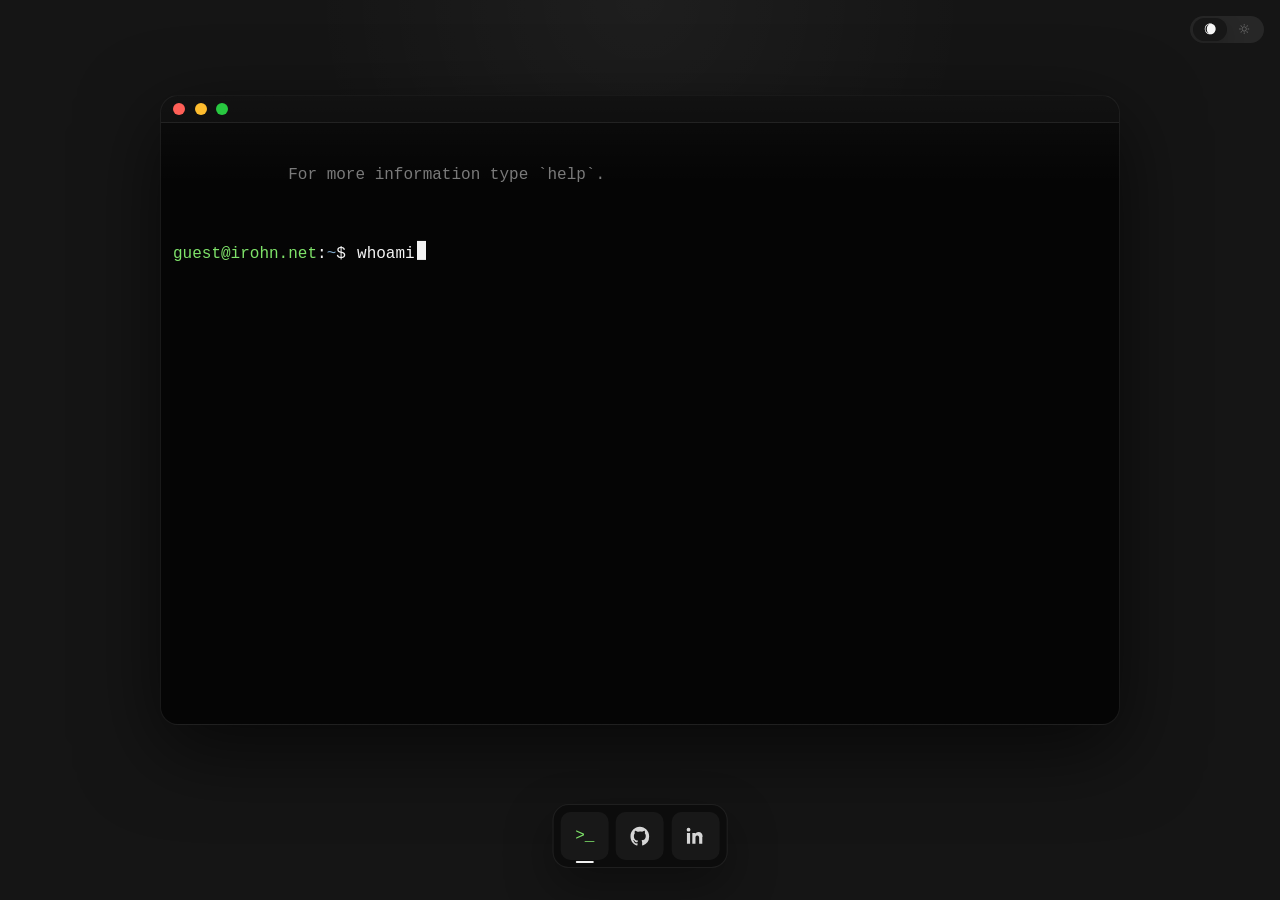
==== index.html @ 15836ae7 "fix colors and visibility" ====
<!DOCTYPE html>
<html lang="en">
  <head>
    <meta charset="UTF-8" />
    <meta name="viewport" content="width=device-width, initial-scale=1" />
    <meta
      name="description"
      content="A minimal shell-like website with terminal-inspired typing."
    />
    <title>Shell</title>
    <link rel="stylesheet" href="assets/styles/main.css" />
  </head>
  <body>
    <main class="page-shell">
      <div id="desktop-dock" class="desktop-dock" hidden>
        <button
          id="terminal-launcher"
          class="desktop-app"
          type="button"
          aria-label="Open terminal"
        >
          <span class="desktop-app__icon desktop-app__icon--terminal" aria-hidden="true">>_</span>
        </button>

        <a
          class="desktop-app"
          href="https://github.com/irohn"
          target="_blank"
          rel="noreferrer noopener"
          aria-label="Open GitHub"
        >
          <span class="desktop-app__icon desktop-app__icon--github" aria-hidden="true">
            <svg viewBox="0 0 24 24" role="img" aria-hidden="true">
              <path
                d="M12 2C6.48 2 2 6.58 2 12.23c0 4.52 2.87 8.36 6.84 9.71.5.1.68-.22.68-.49 0-.24-.01-1.03-.01-1.87-2.78.62-3.37-1.21-3.37-1.21-.46-1.18-1.11-1.5-1.11-1.5-.91-.64.07-.63.07-.63 1 .07 1.53 1.06 1.53 1.06.9 1.57 2.35 1.12 2.92.85.09-.67.35-1.12.64-1.38-2.22-.26-4.56-1.14-4.56-5.08 0-1.12.39-2.03 1.03-2.75-.1-.26-.45-1.3.1-2.71 0 0 .84-.27 2.75 1.05A9.35 9.35 0 0 1 12 6.84c.85 0 1.71.12 2.51.36 1.91-1.32 2.75-1.05 2.75-1.05.55 1.41.2 2.45.1 2.71.64.72 1.03 1.63 1.03 2.75 0 3.95-2.34 4.82-4.58 5.07.36.32.68.94.68 1.9 0 1.37-.01 2.47-.01 2.81 0 .27.18.59.69.49A10.25 10.25 0 0 0 22 12.23C22 6.58 17.52 2 12 2Z"
              />
            </svg>
          </span>
        </a>

        <a
          class="desktop-app"
          href="https://www.linkedin.com/in/ori-sne-356a92183"
          target="_blank"
          rel="noreferrer noopener"
          aria-label="Open LinkedIn"
        >
          <span class="desktop-app__icon desktop-app__icon--linkedin" aria-hidden="true">
            <svg viewBox="0 0 24 24" role="img" aria-hidden="true">
              <path
                d="M6.94 8.5H3.56V20h3.38V8.5ZM5.25 3A2.02 2.02 0 1 0 5.3 7.04 2.02 2.02 0 0 0 5.25 3ZM20.44 12.67c0-3.47-1.85-5.08-4.33-5.08-2 0-2.89 1.1-3.39 1.87V8.5H9.34c.04.63 0 11.5 0 11.5h3.38v-6.42c0-.34.02-.68.12-.92.27-.68.88-1.39 1.9-1.39 1.34 0 1.88 1.02 1.88 2.52V20H20V13.4c0-.24.01-.49.01-.73Z"
              />
            </svg>
          </span>
        </a>
      </div>

      <section
        id="terminal-window"
        class="terminal"
        aria-label="Interactive terminal mockup"
        tabindex="0"
      >
        <div class="terminal__chrome">
          <div class="terminal__controls">
            <button
              id="terminal-close"
              class="terminal__dot terminal__dot--close"
              type="button"
              aria-label="Close terminal"
            >
              <span class="terminal__dot-icon" aria-hidden="true">x</span>
            </button>
            <button
              id="terminal-minimize"
              class="terminal__dot terminal__dot--minimize"
              type="button"
              aria-label="Minimize terminal"
            >
              <span class="terminal__dot-icon" aria-hidden="true">-</span>
            </button>
            <button
              id="terminal-maximize"
              class="terminal__dot terminal__dot--maximize"
              type="button"
              aria-label="Maximize terminal"
            >
              <span class="terminal__dot-icon" aria-hidden="true">□</span>
            </button>
          </div>
        </div>

        <div class="terminal__body">
          <p class="terminal__line terminal__line--muted">
            For more information type `help`.
          </p>

          <div id="terminal-history" class="terminal__history"></div>

          <label class="terminal__prompt-row" for="terminal-input">
            <span class="terminal__prompt" aria-hidden="true"></span>
            <span id="terminal-text" class="terminal__text"></span>
            <span class="terminal__cursor" aria-hidden="true"></span>
          </label>
        </div>
      </section>

      <button
        id="theme-toggle"
        class="theme-toggle theme-toggle--floating"
        type="button"
        aria-label="Toggle color theme"
        aria-pressed="false"
      >
        <span class="theme-toggle__track">
          <span class="theme-toggle__icon theme-toggle__icon--moon" aria-hidden="true">
            <svg viewBox="0 0 30 30" role="img" aria-hidden="true">
              <path
                d="M3.74 14.44c0-1.52.3-2.98.89-4.37s1.4-2.58 2.4-3.59 2.2-1.81 3.59-2.4 2.84-.89 4.37-.89 2.98.3 4.37.89 2.59 1.4 3.6 2.4 1.81 2.2 2.4 3.59.89 2.84.89 4.37-.3 2.98-.89 4.37-1.4 2.59-2.4 3.6-2.2 1.81-3.6 2.4-2.85.89-4.37.89-2.98-.3-4.37-.89-2.58-1.4-3.59-2.4-1.81-2.2-2.4-3.6-.89-2.84-.89-4.37zm1.2 0c0 2.48.8 4.66 2.41 6.53s3.62 3.01 6.03 3.41c-1.01-.5-1.86-1.1-2.56-1.82s-1.25-1.5-1.63-2.37-.66-1.77-.83-2.7-.26-1.95-.26-3.06c0-2.11.5-4.06 1.49-5.84s2.37-3.16 4.12-4.12c-1.63.21-3.11.77-4.45 1.7S6.87 8.3 6.1 9.76s-1.16 3.01-1.16 4.68z"
              />
            </svg>
          </span>
          <span class="theme-toggle__thumb" aria-hidden="true">
            <span class="theme-toggle__thumb-icon theme-toggle__thumb-icon--sun">
              <svg viewBox="0 0 30 30" role="img" aria-hidden="true">
                <path
                  d="M4.37 14.62c0-.24.08-.45.25-.62.17-.16.38-.24.6-.24h2.04c.23 0 .42.08.58.25.15.17.23.37.23.61s-.07.44-.22.61c-.15.17-.35.25-.58.25H5.23c-.23 0-.43-.08-.6-.25a.832.832 0 01-.26-.61zm2.86 6.93c0-.23.08-.43.23-.61l1.47-1.43c.15-.16.35-.23.59-.23s.44.08.6.23.24.34.24.57c0 .24-.08.46-.24.64L8.7 22.14c-.41.32-.82.32-1.23 0a.807.807 0 01-.24-.59zm0-13.84c0-.23.08-.43.23-.61.2-.17.41-.25.64-.25.22 0 .42.08.59.24l1.43 1.47c.16.15.24.35.24.59s-.08.44-.24.6-.36.24-.6.24-.44-.08-.59-.24L7.47 8.32a.837.837 0 01-.24-.61zm2.55 6.91c0-.93.23-1.8.7-2.6s1.1-1.44 1.91-1.91 1.67-.7 2.6-.7c.7 0 1.37.14 2.02.42.64.28 1.2.65 1.66 1.12.47.47.84 1.02 1.11 1.66.27.64.41 1.32.41 2.02 0 .94-.23 1.81-.7 2.61-.47.8-1.1 1.43-1.9 1.9-.8.47-1.67.7-2.61.7s-1.81-.23-2.61-.7c-.8-.47-1.43-1.1-1.9-1.9-.45-.81-.69-1.68-.69-2.62zm1.7 0c0 .98.34 1.81 1.03 2.5.68.69 1.51 1.04 2.49 1.04s1.81-.35 2.5-1.04 1.04-1.52 1.04-2.5c0-.96-.35-1.78-1.04-2.47-.69-.68-1.52-1.02-2.5-1.02-.97 0-1.8.34-2.48 1.02-.7.69-1.04 1.51-1.04 2.47zm2.66 7.78c0-.24.08-.44.25-.6s.37-.24.6-.24c.24 0 .45.08.61.24s.24.36.24.6v1.99c0 .24-.08.45-.25.62-.17.17-.37.25-.6.25s-.44-.08-.6-.25a.845.845 0 01-.25-.62V22.4zm0-15.5V4.86c0-.23.08-.43.25-.6.17-.17.37-.26.61-.26s.43.08.6.25c.17.17.25.37.25.6V6.9c0 .23-.08.42-.25.58s-.37.23-.6.23-.44-.08-.6-.23-.26-.35-.26-.58zm5.52 13.18c0-.23.08-.42.23-.56.15-.16.34-.23.56-.23.24 0 .44.08.6.23l1.46 1.43c.16.17.24.38.24.61 0 .23-.08.43-.24.59-.4.31-.8.31-1.2 0l-1.42-1.42a.974.974 0 01-.23-.65zm0-10.92c0-.25.08-.45.23-.59l1.42-1.47a.84.84 0 01.59-.24c.24 0 .44.08.6.25.17.17.25.37.25.6 0 .25-.08.46-.24.62l-1.46 1.43c-.18.16-.38.24-.6.24-.23 0-.41-.08-.56-.24s-.23-.36-.23-.6zm2.26 5.46c0-.24.08-.44.24-.62.16-.16.35-.24.57-.24h2.02c.23 0 .43.09.6.26.17.17.26.37.26.6s-.09.43-.26.6c-.17.17-.37.25-.6.25h-2.02c-.23 0-.43-.08-.58-.25s-.23-.36-.23-.6z"
                />
              </svg>
            </span>
            <span class="theme-toggle__thumb-icon theme-toggle__thumb-icon--moon">
              <svg viewBox="0 0 30 30" role="img" aria-hidden="true">
                <path
                  d="M3.74 14.44c0-1.52.3-2.98.89-4.37s1.4-2.58 2.4-3.59 2.2-1.81 3.59-2.4 2.84-.89 4.37-.89 2.98.3 4.37.89 2.59 1.4 3.6 2.4 1.81 2.2 2.4 3.59.89 2.84.89 4.37-.3 2.98-.89 4.37-1.4 2.59-2.4 3.6-2.2 1.81-3.6 2.4-2.85.89-4.37.89-2.98-.3-4.37-.89-2.58-1.4-3.59-2.4-1.81-2.2-2.4-3.6-.89-2.84-.89-4.37zm1.2 0c0 2.48.8 4.66 2.41 6.53s3.62 3.01 6.03 3.41c-1.01-.5-1.86-1.1-2.56-1.82s-1.25-1.5-1.63-2.37-.66-1.77-.83-2.7-.26-1.95-.26-3.06c0-2.11.5-4.06 1.49-5.84s2.37-3.16 4.12-4.12c-1.63.21-3.11.77-4.45 1.7S6.87 8.3 6.1 9.76s-1.16 3.01-1.16 4.68z"
                />
              </svg>
            </span>
          </span>
          <span class="theme-toggle__icon theme-toggle__icon--sun" aria-hidden="true">
            <svg viewBox="0 0 30 30" role="img" aria-hidden="true">
              <path
                d="M4.37 14.62c0-.24.08-.45.25-.62.17-.16.38-.24.6-.24h2.04c.23 0 .42.08.58.25.15.17.23.37.23.61s-.07.44-.22.61c-.15.17-.35.25-.58.25H5.23c-.23 0-.43-.08-.6-.25a.832.832 0 01-.26-.61zm2.86 6.93c0-.23.08-.43.23-.61l1.47-1.43c.15-.16.35-.23.59-.23s.44.08.6.23.24.34.24.57c0 .24-.08.46-.24.64L8.7 22.14c-.41.32-.82.32-1.23 0a.807.807 0 01-.24-.59zm0-13.84c0-.23.08-.43.23-.61.2-.17.41-.25.64-.25.22 0 .42.08.59.24l1.43 1.47c.16.15.24.35.24.59s-.08.44-.24.6-.36.24-.6.24-.44-.08-.59-.24L7.47 8.32a.837.837 0 01-.24-.61zm2.55 6.91c0-.93.23-1.8.7-2.6s1.1-1.44 1.91-1.91 1.67-.7 2.6-.7c.7 0 1.37.14 2.02.42.64.28 1.2.65 1.66 1.12.47.47.84 1.02 1.11 1.66.27.64.41 1.32.41 2.02 0 .94-.23 1.81-.7 2.61-.47.8-1.1 1.43-1.9 1.9-.8.47-1.67.7-2.61.7s-1.81-.23-2.61-.7c-.8-.47-1.43-1.1-1.9-1.9-.45-.81-.69-1.68-.69-2.62zm1.7 0c0 .98.34 1.81 1.03 2.5.68.69 1.51 1.04 2.49 1.04s1.81-.35 2.5-1.04 1.04-1.52 1.04-2.5c0-.96-.35-1.78-1.04-2.47-.69-.68-1.52-1.02-2.5-1.02-.97 0-1.8.34-2.48 1.02-.7.69-1.04 1.51-1.04 2.47zm2.66 7.78c0-.24.08-.44.25-.6s.37-.24.6-.24c.24 0 .45.08.61.24s.24.36.24.6v1.99c0 .24-.08.45-.25.62-.17.17-.37.25-.6.25s-.44-.08-.6-.25a.845.845 0 01-.25-.62V22.4zm0-15.5V4.86c0-.23.08-.43.25-.6.17-.17.37-.26.61-.26s.43.08.6.25c.17.17.25.37.25.6V6.9c0 .23-.08.42-.25.58s-.37.23-.6.23-.44-.08-.6-.23-.26-.35-.26-.58zm5.52 13.18c0-.23.08-.42.23-.56.15-.16.34-.23.56-.23.24 0 .44.08.6.23l1.46 1.43c.16.17.24.38.24.61 0 .23-.08.43-.24.59-.4.31-.8.31-1.2 0l-1.42-1.42a.974.974 0 01-.23-.65zm0-10.92c0-.25.08-.45.23-.59l1.42-1.47a.84.84 0 01.59-.24c.24 0 .44.08.6.25.17.17.25.37.25.6 0 .25-.08.46-.24.62l-1.46 1.43c-.18.16-.38.24-.6.24-.23 0-.41-.08-.56-.24s-.23-.36-.23-.6zm2.26 5.46c0-.24.08-.44.24-.62.16-.16.35-.24.57-.24h2.02c.23 0 .43.09.6.26.17.17.26.37.26.6s-.09.43-.26.6c-.17.17-.37.25-.6.25h-2.02c-.23 0-.43-.08-.58-.25s-.23-.36-.23-.6z"
              />
            </svg>
          </span>
        </span>
      </button>

      <textarea
        id="terminal-input"
        class="terminal__input"
        autocapitalize="off"
        autocomplete="off"
        autocorrect="off"
        spellcheck="false"
        aria-label="Terminal input"
      ></textarea>
    </main>

    <script src="assets/scripts/main.js"></script>
  </body>
</html>
---- assets/styles/main.css ----
:root {
  --page-background: #151515;
  --terminal-background: #050505;
  --terminal-border: rgba(255, 255, 255, 0.08);
  --terminal-shadow: rgba(0, 0, 0, 0.62);
  --text-primary: #f5f5f5;
  --text-muted: #7a7a7a;
  --text-prompt: #7fe36a;
  --text-directory: #7fa8c9;
  --text-executable: #8fb59b;
  --text-file: #e7e7e7;
  --cursor-color: #f5f5f5;
  --theme-track: rgba(255, 255, 255, 0.08);
  --theme-thumb: #171717;
  --theme-icon-active: #f2f2f2;
  --theme-icon-inactive: rgba(255, 255, 255, 0.3);
  --dock-background: rgba(12, 12, 12, 0.92);
  --dock-shadow: rgba(0, 0, 0, 0.35);
  --desktop-app-background: rgba(255, 255, 255, 0.02);
  --desktop-app-border: rgba(255, 255, 255, 0.04);
  --desktop-app-icon-background: rgba(255, 255, 255, 0.05);
  --desktop-app-github: #d6d6d6;
  --desktop-app-indicator-active: rgba(255, 255, 255, 0.94);
  --desktop-app-indicator-inactive: rgba(255, 255, 255, 0.28);
  --font-family: "IBM Plex Mono", "SFMono-Regular", Consolas, "Liberation Mono",
    Menlo, monospace;
}

:root[data-theme="dark"] {
  color-scheme: dark;
}

:root[data-theme="light"] {
  color-scheme: light;
  --page-background: #eef1f5;
  --terminal-background: #f8f9fb;
  --terminal-border: rgba(15, 23, 42, 0.1);
  --terminal-shadow: rgba(15, 23, 42, 0.12);
  --text-primary: #18212f;
  --text-muted: #657285;
  --text-prompt: #2f8a39;
  --text-directory: #456c92;
  --text-executable: #4e7b5f;
  --text-file: #202938;
  --cursor-color: #18212f;
  --theme-track: rgba(15, 23, 42, 0.08);
  --theme-thumb: #ffffff;
  --theme-icon-active: #18212f;
  --theme-icon-inactive: rgba(24, 33, 47, 0.3);
  --dock-background: rgba(248, 249, 251, 0.94);
  --dock-shadow: rgba(15, 23, 42, 0.14);
  --desktop-app-background: rgba(15, 23, 42, 0.03);
  --desktop-app-border: rgba(15, 23, 42, 0.06);
  --desktop-app-icon-background: rgba(15, 23, 42, 0.05);
  --desktop-app-github: #202938;
  --desktop-app-indicator-active: rgba(24, 33, 47, 0.92);
  --desktop-app-indicator-inactive: rgba(24, 33, 47, 0.28);
}

*,
*::before,
*::after {
  box-sizing: border-box;
}

html,
body {
  min-height: 100%;
}

body {
  margin: 0;
  overflow: hidden;
  background:
    radial-gradient(circle at top, rgba(255, 255, 255, 0.04), transparent 30%),
    var(--page-background);
  color: var(--text-primary);
  font-family: var(--font-family);
}

.page-shell {
  height: 100vh;
  width: 100%;
  padding: 1rem 2rem 6rem;
  display: grid;
  place-items: center;
}

.page-shell--maximized {
  padding: 0.35rem;
}

.desktop-dock {
  position: fixed;
  left: 50%;
  bottom: 2rem;
  transform: translateX(-50%);
  display: flex;
  align-items: center;
  gap: 0.45rem;
  padding: 0.45rem;
  border: 1px solid var(--terminal-border);
  border-radius: 16px;
  background: var(--dock-background);
  box-shadow: 0 18px 48px var(--dock-shadow);
}

.desktop-dock[hidden] {
  display: none;
}

.desktop-app {
  position: relative;
  width: 3rem;
  height: 3rem;
  display: inline-grid;
  place-items: center;
  padding: 0;
  border: 0;
  border-radius: 12px;
  background: transparent;
  color: var(--text-primary);
  font: inherit;
  text-decoration: none;
  cursor: pointer;
}

.desktop-app::after {
  content: "";
  position: absolute;
  left: 50%;
  bottom: -0.22rem;
  width: 1.1rem;
  height: 2px;
  border-radius: 999px;
  opacity: 0;
  transform: translateX(-50%);
  background: var(--desktop-app-indicator-inactive);
}

.desktop-app[data-window-state="inactive"]::after,
.desktop-app[data-window-state="minimized"]::after,
.desktop-app[data-window-state="focused"]::after {
  opacity: 1;
}

.desktop-app[data-window-state="focused"]::after {
  background: var(--desktop-app-indicator-active);
}

.desktop-app__icon {
  display: inline-grid;
  place-items: center;
  width: 100%;
  height: 100%;
  border-radius: 10px;
  background: var(--desktop-app-icon-background);
}

.desktop-app__icon--terminal {
  color: var(--text-prompt);
}

.desktop-app__icon--github,
.desktop-app__icon--linkedin {
  color: var(--desktop-app-github);
}

.desktop-app__icon--github svg,
.desktop-app__icon--linkedin svg {
  width: 1.4rem;
  height: 1.4rem;
  fill: currentColor;
}

.terminal {
  width: min(100%, 960px);
  height: clamp(32rem, 70vh, 52rem);
  max-height: calc(100vh - 7rem);
  display: flex;
  flex-direction: column;
  background: linear-gradient(180deg, rgba(255, 255, 255, 0.03), transparent 14%),
    var(--terminal-background);
  border: 1px solid var(--terminal-border);
  border-radius: 18px;
  box-shadow: none;
  overflow: hidden;
  transition: box-shadow 160ms ease;
}

.terminal[hidden] {
  display: none;
}

.terminal--maximized {
  width: 100%;
  height: 100%;
  max-height: none;
  border-radius: 12px;
}

.terminal--focused {
  box-shadow: 0 24px 80px var(--terminal-shadow);
}

.terminal:focus-visible {
  outline: 2px solid rgba(163, 255, 176, 0.45);
  outline-offset: 4px;
}

.terminal__chrome {
  display: flex;
  align-items: center;
  padding: 0.45rem 0.75rem;
  border-bottom: 1px solid var(--terminal-border);
  background: rgba(255, 255, 255, 0.02);
}

.terminal__controls {
  display: flex;
  gap: 0.6rem;
}

.terminal__dot {
  width: 0.75rem;
  height: 0.75rem;
  display: inline-grid;
  place-items: center;
  padding: 0;
  border: 0;
  border-radius: 999px;
  cursor: pointer;
  transition:
    filter 140ms ease,
    transform 140ms ease;
}

.terminal__dot-icon {
  color: rgba(0, 0, 0, 0.5);
  font-size: 0.45rem;
  font-weight: 700;
  line-height: 1;
  opacity: 0;
  transform: translateY(-0.01rem);
  pointer-events: none;
  transition: opacity 140ms ease;
}

.terminal__dot:hover,
.terminal__dot:focus-visible {
  filter: brightness(0.92) saturate(1.08);
}

.terminal__dot:active {
  transform: scale(0.96);
}

.terminal__dot:hover .terminal__dot-icon,
.terminal__dot:focus-visible .terminal__dot-icon {
  opacity: 1;
}

.terminal__dot--close {
  background: #ff5f57;
}

.terminal__dot--minimize {
  background: #febc2e;
}

.terminal__dot--maximize {
  background: #28c840;
}

.theme-toggle {
  padding: 0;
  border: 0;
  background: transparent;
  color: inherit;
  cursor: pointer;
}

.theme-toggle--floating {
  position: fixed;
  top: 1rem;
  right: 1rem;
  z-index: 10;
}

.theme-toggle__track {
  position: relative;
  width: 4.6rem;
  height: 1.7rem;
  display: grid;
  grid-template-columns: 1fr 1fr;
  align-items: center;
  padding: 0 0.22rem;
  border-radius: 999px;
  background: var(--theme-track);
  overflow: hidden;
}

.theme-toggle__icon,
.theme-toggle__thumb-icon {
  display: inline-grid;
  place-items: center;
}

.theme-toggle__icon svg,
.theme-toggle__thumb-icon svg {
  width: 0.9rem;
  height: 0.9rem;
  fill: currentColor;
}

.theme-toggle__icon {
  z-index: 1;
  color: var(--theme-icon-inactive);
}

.theme-toggle__thumb {
  position: absolute;
  top: 0.15rem;
  left: 0.15rem;
  width: 2.15rem;
  height: 1.4rem;
  display: grid;
  place-items: center;
  border-radius: 999px;
  background: var(--theme-thumb);
  box-shadow: 0 8px 20px rgba(0, 0, 0, 0.18);
  transition: transform 160ms ease;
}

.theme-toggle__thumb-icon {
  position: absolute;
  color: var(--theme-icon-active);
  transition: opacity 160ms ease;
}

:root[data-theme="dark"] .theme-toggle__thumb {
  transform: translateX(0);
}

:root[data-theme="dark"] .theme-toggle__thumb-icon--sun {
  opacity: 0;
}

:root[data-theme="dark"] .theme-toggle__thumb-icon--moon {
  opacity: 1;
}

:root[data-theme="light"] .theme-toggle__thumb {
  transform: translateX(2.15rem);
}

:root[data-theme="light"] .theme-toggle__thumb-icon--sun {
  opacity: 1;
}

:root[data-theme="light"] .theme-toggle__thumb-icon--moon {
  opacity: 0;
}

.terminal__body {
  position: relative;
  flex: 1;
  min-height: 0;
  padding: 0.75rem;
  display: flex;
  flex-direction: column;
  gap: 0.75rem;
  overflow-y: auto;
  scrollbar-gutter: stable;
}

.terminal--maximized .terminal__body {
  padding: 0.375rem;
}

.terminal__history {
  display: flex;
  flex-direction: column;
  gap: 0.75rem;
}

.terminal__output {
  display: flex;
  flex-direction: column;
  gap: 0.02rem;
}

.terminal__line,
.terminal__prompt-row {
  margin: 0;
  font-size: 1rem;
  line-height: 1.65;
  white-space: pre-wrap;
  word-break: break-word;
}

.terminal__line--muted {
  color: var(--text-muted);
}

.terminal__output .terminal__line {
  line-height: 1.4;
}

.terminal__prompt-row {
  display: flex;
  align-items: baseline;
  flex-wrap: wrap;
}

.terminal__prompt {
  margin-right: 0.7rem;
  display: inline-flex;
  align-items: baseline;
  flex-shrink: 0;
}

.terminal__prompt-userhost {
  color: var(--text-prompt);
}

.terminal__prompt-separator,
.terminal__prompt-sigil {
  color: var(--text-primary);
}

.terminal__prompt-path {
  color: var(--text-directory);
}

.terminal__prompt-separator,
.terminal__prompt-sigil,
.terminal__prompt-path {
  flex-shrink: 0;
}

.terminal__link {
  color: #7dd3fc;
  text-decoration: underline;
  text-underline-offset: 0.2em;
}

.terminal__link:hover {
  color: #bae6fd;
}

.terminal__entry--directory {
  color: var(--text-directory);
}

.terminal__entry--executable {
  color: var(--text-executable);
}

.terminal__entry--file {
  color: var(--text-file);
}

.terminal__text:empty::before {
  content: "";
}

.terminal__cursor {
  width: 0.62rem;
  height: 1.2em;
  margin-left: 0.12rem;
  background: var(--cursor-color);
  transform: translateY(0.12em);
  animation: blink 1.1s steps(1, end) infinite;
}

.terminal--inactive .terminal__cursor {
  animation: none;
  opacity: 0;
}

.terminal__input {
  position: fixed;
  width: 1px;
  height: 1px;
  top: -100vh;
  left: -100vw;
  padding: 0;
  border: 0;
  opacity: 0;
  resize: none;
  overflow: hidden;
}

@keyframes blink {
  0%,
  49% {
    opacity: 1;
  }

  50%,
  100% {
    opacity: 0;
  }
}

@media (max-width: 640px) {
  .page-shell {
    padding: 0.75rem 0.75rem 5.5rem;
  }

  .desktop-dock {
    left: 50%;
    bottom: 1rem;
    max-width: calc(100% - 2rem);
  }

  .theme-toggle--floating {
    top: 0.75rem;
    right: 0.75rem;
  }

  .terminal {
    height: calc(100vh - 2rem);
    max-height: calc(100vh - 2rem);
    border-radius: 14px;
  }

  .terminal--maximized {
    width: 100%;
    height: 100%;
    max-height: none;
  }

  .terminal__body {
    padding: 0.5rem;
  }
}
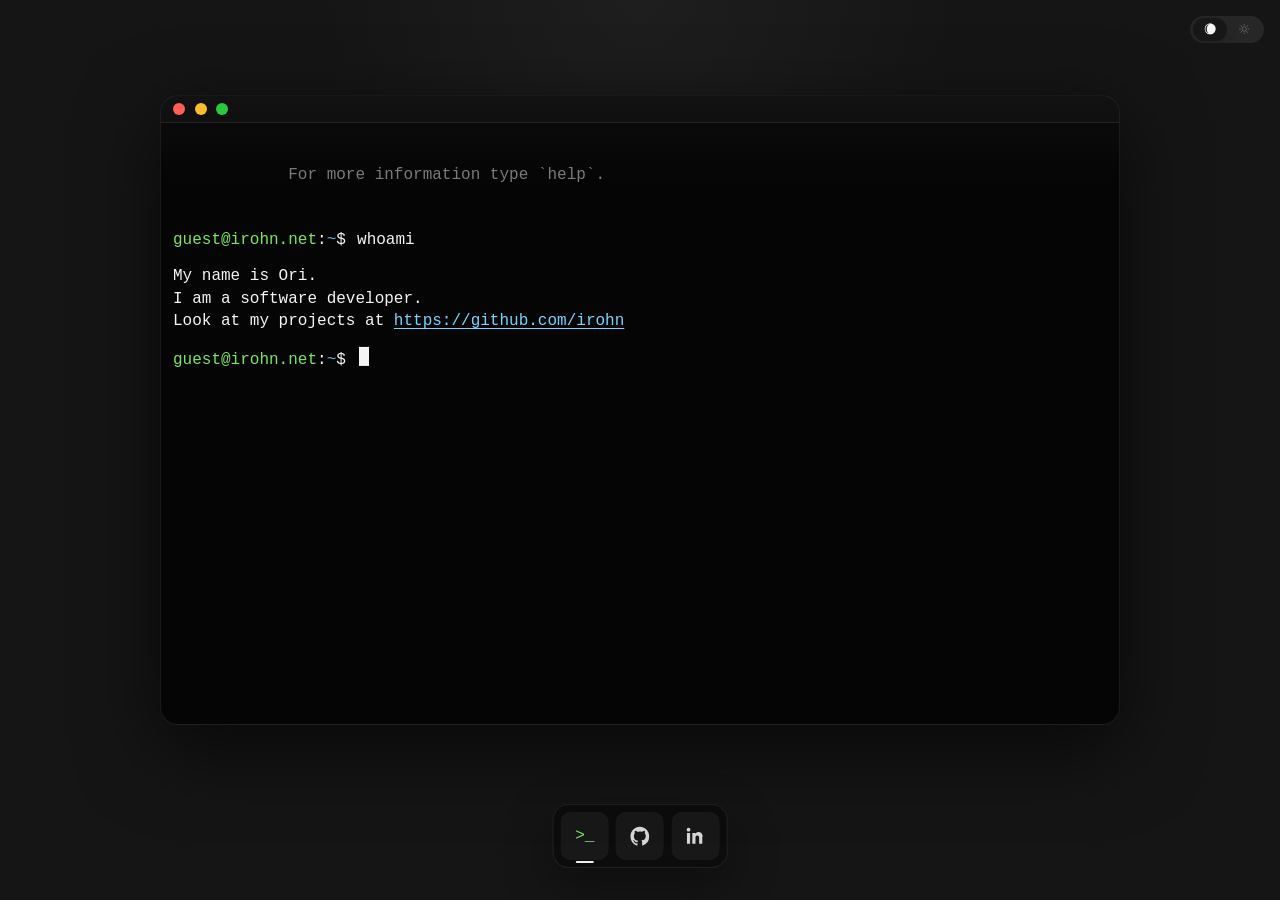
==== commit 8070f8e7: "add browser app" ====
--- a/index.html
+++ b/index.html
@@ -22,11 +22,10 @@
           <span class="desktop-app__icon desktop-app__icon--terminal" aria-hidden="true">>_</span>
         </button>
 
-        <a
+        <button
+          id="github-launcher"
           class="desktop-app"
-          href="https://github.com/irohn"
-          target="_blank"
-          rel="noreferrer noopener"
+          type="button"
           aria-label="Open GitHub"
         >
           <span class="desktop-app__icon desktop-app__icon--github" aria-hidden="true">
@@ -36,13 +35,12 @@
               />
             </svg>
           </span>
-        </a>
-
-        <a
+        </button>
+
+        <button
+          id="linkedin-launcher"
           class="desktop-app"
-          href="https://www.linkedin.com/in/ori-sne-356a92183"
-          target="_blank"
-          rel="noreferrer noopener"
+          type="button"
           aria-label="Open LinkedIn"
         >
           <span class="desktop-app__icon desktop-app__icon--linkedin" aria-hidden="true">
@@ -52,7 +50,7 @@
               />
             </svg>
           </span>
-        </a>
+        </button>
       </div>
 
       <section
@@ -102,6 +100,53 @@
             <span id="terminal-text" class="terminal__text"></span>
             <span class="terminal__cursor" aria-hidden="true"></span>
           </label>
+        </div>
+      </section>
+
+      <section
+        id="browser-window"
+        class="browser-window"
+        aria-label="Browser window"
+        tabindex="0"
+        hidden
+      >
+        <div class="terminal__chrome browser__chrome">
+          <div class="terminal__controls">
+            <button
+              id="browser-close"
+              class="terminal__dot terminal__dot--close"
+              type="button"
+              aria-label="Close browser"
+            >
+              <span class="terminal__dot-icon" aria-hidden="true">x</span>
+            </button>
+            <button
+              id="browser-minimize"
+              class="terminal__dot terminal__dot--minimize"
+              type="button"
+              aria-label="Minimize browser"
+            >
+              <span class="terminal__dot-icon" aria-hidden="true">-</span>
+            </button>
+            <button
+              id="browser-maximize"
+              class="terminal__dot terminal__dot--maximize"
+              type="button"
+              aria-label="Maximize browser"
+            >
+              <span class="terminal__dot-icon" aria-hidden="true">□</span>
+            </button>
+          </div>
+
+          <div class="browser__address" id="browser-address"></div>
+        </div>
+
+        <div class="browser__body">
+          <div class="browser__fallback">
+            <p class="browser__status browser__status--muted">External site</p>
+            <h1 id="browser-message-title" class="browser__title"></h1>
+            <p id="browser-message-body" class="browser__status"></p>
+          </div>
         </div>
       </section>
 
--- a/assets/styles/main.css
+++ b/assets/styles/main.css
@@ -173,7 +173,8 @@
   fill: currentColor;
 }
 
-.terminal {
+.terminal,
+.browser-window {
   width: min(100%, 960px);
   height: clamp(32rem, 70vh, 52rem);
   max-height: calc(100vh - 7rem);
@@ -186,24 +187,31 @@
   box-shadow: none;
   overflow: hidden;
   transition: box-shadow 160ms ease;
-}
-
-.terminal[hidden] {
+  position: relative;
+  z-index: 1;
+}
+
+.terminal[hidden],
+.browser-window[hidden] {
   display: none;
 }
 
-.terminal--maximized {
+.terminal--maximized,
+.browser-window--maximized {
   width: 100%;
   height: 100%;
   max-height: none;
   border-radius: 12px;
 }
 
-.terminal--focused {
+.terminal--focused,
+.browser-window--focused {
   box-shadow: 0 24px 80px var(--terminal-shadow);
-}
-
-.terminal:focus-visible {
+  z-index: 3;
+}
+
+.terminal:focus-visible,
+.browser-window:focus-visible {
   outline: 2px solid rgba(163, 255, 176, 0.45);
   outline-offset: 4px;
 }
@@ -214,6 +222,10 @@
   padding: 0.45rem 0.75rem;
   border-bottom: 1px solid var(--terminal-border);
   background: rgba(255, 255, 255, 0.02);
+}
+
+.browser__chrome {
+  gap: 0.75rem;
 }
 
 .terminal__controls {
@@ -479,6 +491,63 @@
   opacity: 0;
 }
 
+.browser__address {
+  flex: 1;
+  min-width: 0;
+  padding: 0.35rem 0.7rem;
+  border: 1px solid var(--terminal-border);
+  border-radius: 999px;
+  background: rgba(255, 255, 255, 0.03);
+  color: var(--text-muted);
+  font-size: 0.88rem;
+  line-height: 1.2;
+  white-space: nowrap;
+  overflow: hidden;
+  text-overflow: ellipsis;
+}
+
+.browser__body {
+  flex: 1;
+  display: grid;
+  place-items: center;
+  padding: 1.5rem;
+}
+
+.browser-window--maximized .browser__body {
+  padding: 0.75rem;
+}
+
+.browser__fallback {
+  width: min(100%, 34rem);
+  padding: 1.35rem 1.45rem;
+  border: 1px solid var(--terminal-border);
+  border-radius: 14px;
+  background: rgba(255, 255, 255, 0.03);
+}
+
+.browser__title,
+.browser__status {
+  margin: 0;
+}
+
+.browser__title {
+  font-size: 1.1rem;
+  line-height: 1.4;
+  color: var(--text-primary);
+}
+
+.browser__status {
+  margin-top: 0.45rem;
+  line-height: 1.5;
+  color: var(--text-primary);
+}
+
+.browser__status--muted {
+  margin-bottom: 0.55rem;
+  color: var(--text-muted);
+  font-size: 0.9rem;
+}
+
 .terminal__input {
   position: fixed;
   width: 1px;
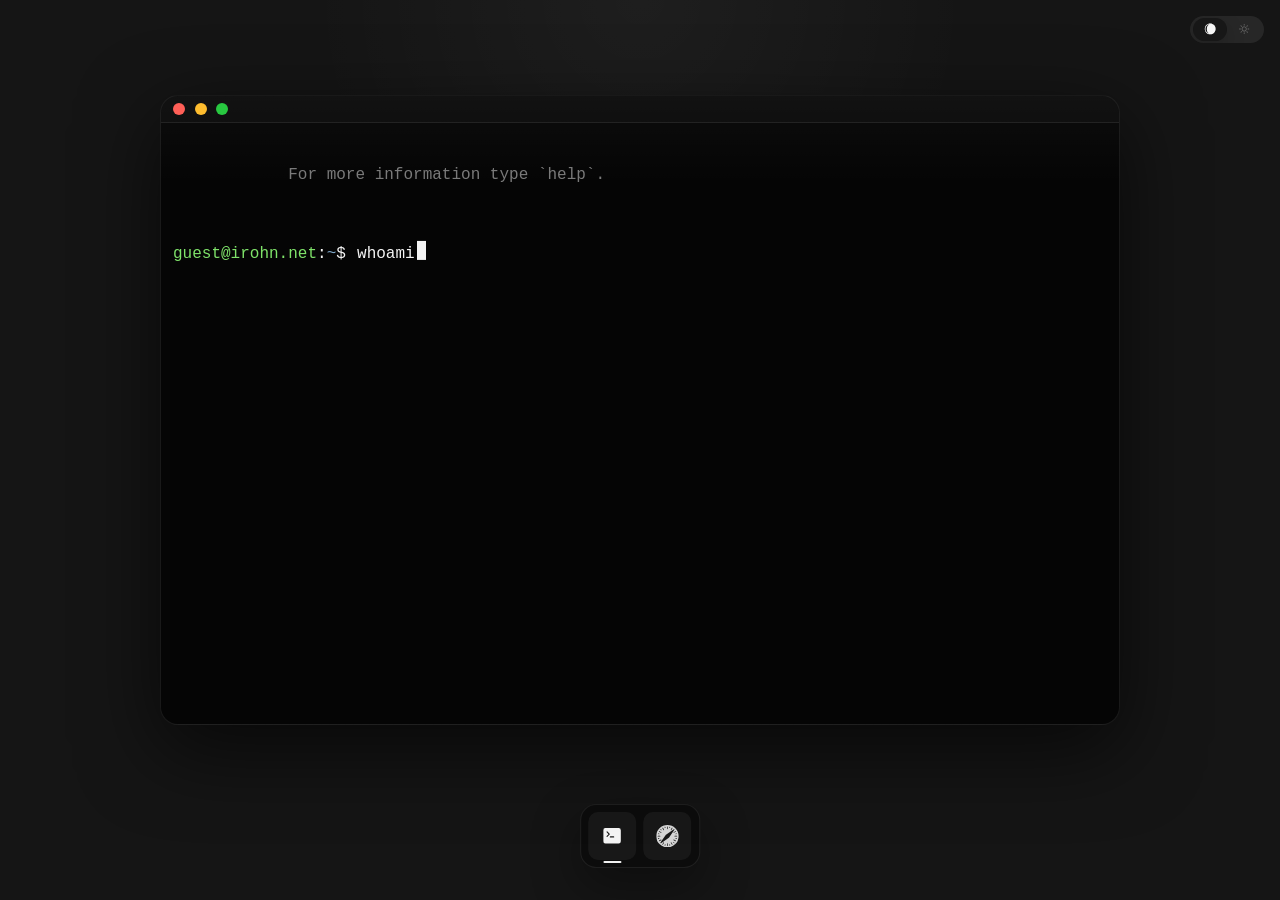
==== commit e9c1ba7c: "fix browser and terminal icon" ====
--- a/index.html
+++ b/index.html
@@ -19,34 +19,25 @@
           type="button"
           aria-label="Open terminal"
         >
-          <span class="desktop-app__icon desktop-app__icon--terminal" aria-hidden="true">>_</span>
+          <span class="desktop-app__icon desktop-app__icon--terminal" aria-hidden="true">
+            <svg viewBox="0 0 16 16" role="img" aria-hidden="true">
+              <path
+                d="M0 3a2 2 0 0 1 2-2h12a2 2 0 0 1 2 2v10a2 2 0 0 1-2 2H2a2 2 0 0 1-2-2zm9.5 5.5h-3a.5.5 0 0 0 0 1h3a.5.5 0 0 0 0-1m-6.354-.354a.5.5 0 1 0 .708.708l2-2a.5.5 0 0 0 0-.708l-2-2a.5.5 0 1 0-.708.708L4.793 6.5z"
+              />
+            </svg>
+          </span>
         </button>
 
         <button
-          id="github-launcher"
+          id="browser-launcher"
           class="desktop-app"
           type="button"
-          aria-label="Open GitHub"
+          aria-label="Open browser"
         >
-          <span class="desktop-app__icon desktop-app__icon--github" aria-hidden="true">
+          <span class="desktop-app__icon desktop-app__icon--browser" aria-hidden="true">
             <svg viewBox="0 0 24 24" role="img" aria-hidden="true">
               <path
-                d="M12 2C6.48 2 2 6.58 2 12.23c0 4.52 2.87 8.36 6.84 9.71.5.1.68-.22.68-.49 0-.24-.01-1.03-.01-1.87-2.78.62-3.37-1.21-3.37-1.21-.46-1.18-1.11-1.5-1.11-1.5-.91-.64.07-.63.07-.63 1 .07 1.53 1.06 1.53 1.06.9 1.57 2.35 1.12 2.92.85.09-.67.35-1.12.64-1.38-2.22-.26-4.56-1.14-4.56-5.08 0-1.12.39-2.03 1.03-2.75-.1-.26-.45-1.3.1-2.71 0 0 .84-.27 2.75 1.05A9.35 9.35 0 0 1 12 6.84c.85 0 1.71.12 2.51.36 1.91-1.32 2.75-1.05 2.75-1.05.55 1.41.2 2.45.1 2.71.64.72 1.03 1.63 1.03 2.75 0 3.95-2.34 4.82-4.58 5.07.36.32.68.94.68 1.9 0 1.37-.01 2.47-.01 2.81 0 .27.18.59.69.49A10.25 10.25 0 0 0 22 12.23C22 6.58 17.52 2 12 2Z"
-              />
-            </svg>
-          </span>
-        </button>
-
-        <button
-          id="linkedin-launcher"
-          class="desktop-app"
-          type="button"
-          aria-label="Open LinkedIn"
-        >
-          <span class="desktop-app__icon desktop-app__icon--linkedin" aria-hidden="true">
-            <svg viewBox="0 0 24 24" role="img" aria-hidden="true">
-              <path
-                d="M6.94 8.5H3.56V20h3.38V8.5ZM5.25 3A2.02 2.02 0 1 0 5.3 7.04 2.02 2.02 0 0 0 5.25 3ZM20.44 12.67c0-3.47-1.85-5.08-4.33-5.08-2 0-2.89 1.1-3.39 1.87V8.5H9.34c.04.63 0 11.5 0 11.5h3.38v-6.42c0-.34.02-.68.12-.92.27-.68.88-1.39 1.9-1.39 1.34 0 1.88 1.02 1.88 2.52V20H20V13.4c0-.24.01-.49.01-.73Z"
+                d="M12 24A12 12 0 1 0 12 0a12 12 0 0 0 0 24m.375-22.125v2.25a.375.375 0 0 1-.75 0v-2.25a.375.375 0 0 1 .75 0m0 18v2.25a.375.375 0 1 1-.75 0v-2.25a.375.375 0 1 1 .75 0M6.75 2.907a.375.375 0 0 1 .513.137l1.125 1.95a.375.375 0 0 1-.651.375L6.612 3.42a.375.375 0 0 1 .138-.512m9 15.588a.375.375 0 0 1 .512.138l1.125 1.948a.375.375 0 1 1-.648.375l-1.125-1.95a.375.375 0 0 1 .136-.51ZM3.42 6.612l1.947 1.125a.375.375 0 0 1-.375.651L3.044 7.263a.375.375 0 0 1 .375-.651Zm15.588 9 1.948 1.125a.375.375 0 1 1-.375.651l-1.95-1.125a.375.375 0 0 1 .377-.651ZM1.5 12a.375.375 0 0 1 .375-.375h2.25a.375.375 0 0 1 0 .75h-2.25A.375.375 0 0 1 1.5 12m18 0a.375.375 0 0 1 .375-.375h2.25a.375.375 0 1 1 0 .75h-2.25A.375.375 0 0 1 19.5 12M3.045 16.738l1.947-1.125a.375.375 0 0 1 .375.648l-1.948 1.125a.375.375 0 0 1-.375-.648Zm15.588-9 1.948-1.125a.375.375 0 1 1 .375.649l-1.95 1.125a.375.375 0 0 1-.373-.649ZM6.75 21.093a.375.375 0 0 1-.138-.512l1.125-1.95a.375.375 0 0 1 .651.375l-1.125 1.95a.375.375 0 0 1-.513.137m9-15.588a.375.375 0 0 1-.136-.513l1.125-1.948a.375.375 0 1 1 .648.375l-1.125 1.95a.375.375 0 0 1-.512.136ZM9.741 2.123l.195.725a.375.375 0 1 1-.724.195l-.195-.725a.375.375 0 0 1 .724-.195m5.049 18.835.195.725a.375.375 0 1 1-.724.195l-.195-.725a.375.375 0 1 1 .724-.195M4.575 4.575a.375.375 0 0 1 .53 0l.53.53a.375.375 0 0 1-.53.53l-.53-.53a.375.375 0 0 1 0-.53m13.789 13.789a.375.375 0 0 1 .53 0l.53.53a.375.375 0 1 1-.53.53l-.53-.53a.375.375 0 0 1 0-.53M2.318 9.017l.725.195a.375.375 0 1 1-.195.724l-.725-.195a.375.375 0 1 1 .195-.724m18.835 5.048.725.195a.375.375 0 1 1-.195.724l-.725-.195a.375.375 0 1 1 .195-.724m-19.295.654a.375.375 0 0 1 .264-.459l.725-.195a.375.375 0 0 1 .195.724l-.725.195a.375.375 0 0 1-.459-.265m18.835-5.048a.375.375 0 0 1 .264-.459l.725-.195a.375.375 0 1 1 .195.724l-.725.195a.375.375 0 0 1-.459-.265M4.568 19.416a.45.45 0 0 1-.044-.564l5.847-8.388a.45.45 0 0 1 .093-.093l8.403-5.826a.417.417 0 0 1 .587.587l-5.826 8.403a.45.45 0 0 1-.093.093l-8.388 5.847a.45.45 0 0 1-.579-.051zm4.715 2.725a.375.375 0 0 1-.264-.459l.194-.725a.375.375 0 1 1 .724.195l-.195.725a.375.375 0 0 1-.459.264m5.047-18.835a.375.375 0 0 1-.265-.459l.195-.725a.375.375 0 1 1 .724.195l-.195.725a.375.375 0 0 1-.459.264"
               />
             </svg>
           </span>
@@ -138,15 +129,17 @@
             </button>
           </div>
 
-          <div class="browser__address" id="browser-address"></div>
+          <div class="browser__address-shell">
+            <div id="browser-address" class="browser__address" aria-label="Browser address"></div>
+          </div>
         </div>
 
         <div class="browser__body">
-          <div class="browser__fallback">
-            <p class="browser__status browser__status--muted">External site</p>
-            <h1 id="browser-message-title" class="browser__title"></h1>
-            <p id="browser-message-body" class="browser__status"></p>
-          </div>
+          <iframe
+            id="browser-frame"
+            class="browser__frame"
+            title="Browser content"
+          ></iframe>
         </div>
       </section>
 
--- a/assets/styles/main.css
+++ b/assets/styles/main.css
@@ -19,7 +19,8 @@
   --desktop-app-background: rgba(255, 255, 255, 0.02);
   --desktop-app-border: rgba(255, 255, 255, 0.04);
   --desktop-app-icon-background: rgba(255, 255, 255, 0.05);
-  --desktop-app-github: #d6d6d6;
+  --desktop-app-terminal: #f5f5f5;
+  --desktop-app-browser: #d6d6d6;
   --desktop-app-indicator-active: rgba(255, 255, 255, 0.94);
   --desktop-app-indicator-inactive: rgba(255, 255, 255, 0.28);
   --font-family: "IBM Plex Mono", "SFMono-Regular", Consolas, "Liberation Mono",
@@ -52,7 +53,8 @@
   --desktop-app-background: rgba(15, 23, 42, 0.03);
   --desktop-app-border: rgba(15, 23, 42, 0.06);
   --desktop-app-icon-background: rgba(15, 23, 42, 0.05);
-  --desktop-app-github: #202938;
+  --desktop-app-terminal: #18212f;
+  --desktop-app-browser: #202938;
   --desktop-app-indicator-active: rgba(24, 33, 47, 0.92);
   --desktop-app-indicator-inactive: rgba(24, 33, 47, 0.28);
 }
@@ -158,16 +160,20 @@
 }
 
 .desktop-app__icon--terminal {
-  color: var(--text-prompt);
-}
-
-.desktop-app__icon--github,
-.desktop-app__icon--linkedin {
-  color: var(--desktop-app-github);
-}
-
-.desktop-app__icon--github svg,
-.desktop-app__icon--linkedin svg {
+  color: var(--desktop-app-terminal);
+}
+
+.desktop-app__icon--terminal svg {
+  width: 1.1rem;
+  height: 1.1rem;
+  fill: currentColor;
+}
+
+.desktop-app__icon--browser {
+  color: var(--desktop-app-browser);
+}
+
+.desktop-app__icon--browser svg {
   width: 1.4rem;
   height: 1.4rem;
   fill: currentColor;
@@ -226,6 +232,7 @@
 
 .browser__chrome {
   gap: 0.75rem;
+  padding: 0.35rem 0.65rem;
 }
 
 .terminal__controls {
@@ -491,9 +498,13 @@
   opacity: 0;
 }
 
-.browser__address {
+.browser__address-shell {
   flex: 1;
   min-width: 0;
+}
+
+.browser__address {
+  width: 100%;
   padding: 0.35rem 0.7rem;
   border: 1px solid var(--terminal-border);
   border-radius: 999px;
@@ -504,48 +515,24 @@
   white-space: nowrap;
   overflow: hidden;
   text-overflow: ellipsis;
+  font: inherit;
 }
 
 .browser__body {
   flex: 1;
-  display: grid;
-  place-items: center;
-  padding: 1.5rem;
+  min-height: 0;
+  padding: 0;
 }
 
 .browser-window--maximized .browser__body {
-  padding: 0.75rem;
-}
-
-.browser__fallback {
-  width: min(100%, 34rem);
-  padding: 1.35rem 1.45rem;
-  border: 1px solid var(--terminal-border);
-  border-radius: 14px;
-  background: rgba(255, 255, 255, 0.03);
-}
-
-.browser__title,
-.browser__status {
-  margin: 0;
-}
-
-.browser__title {
-  font-size: 1.1rem;
-  line-height: 1.4;
-  color: var(--text-primary);
-}
-
-.browser__status {
-  margin-top: 0.45rem;
-  line-height: 1.5;
-  color: var(--text-primary);
-}
-
-.browser__status--muted {
-  margin-bottom: 0.55rem;
-  color: var(--text-muted);
-  font-size: 0.9rem;
+  padding: 0;
+}
+
+.browser__frame {
+  width: 100%;
+  height: 100%;
+  border: 0;
+  background: #ffffff;
 }
 
 .terminal__input {
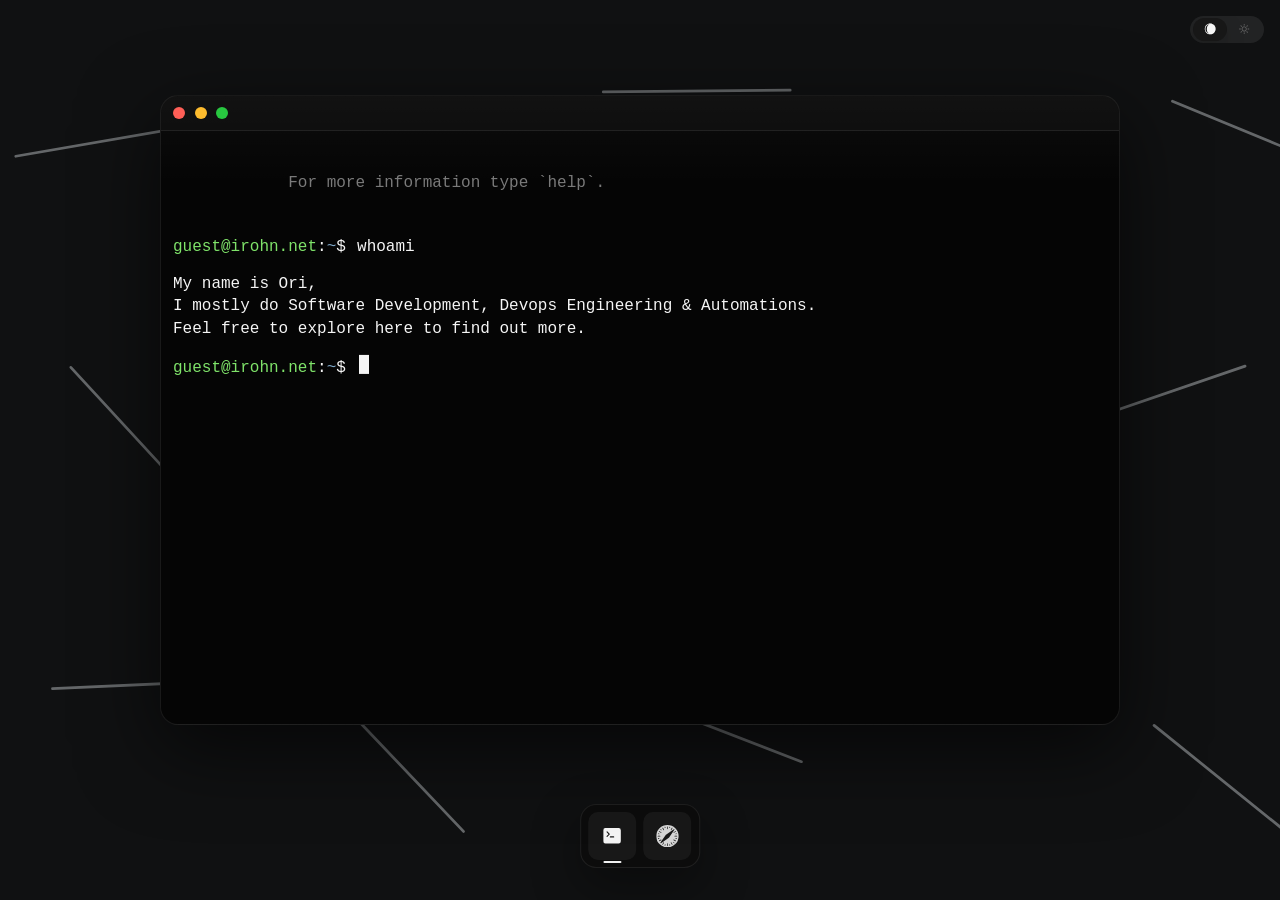
==== commit 3f787297: "add simple wallpapers" ====
--- a/index.html
+++ b/index.html
@@ -11,6 +11,10 @@
     <link rel="stylesheet" href="assets/styles/main.css" />
   </head>
   <body>
+    <div class="wallpaper" aria-hidden="true">
+      <img id="wallpaper-image" class="wallpaper__image" alt="" />
+    </div>
+
     <main class="page-shell">
       <div id="desktop-dock" class="desktop-dock" hidden>
         <button
--- a/assets/styles/main.css
+++ b/assets/styles/main.css
@@ -1,5 +1,7 @@
 :root {
+  --window-chrome-height: 2.2rem;
   --page-background: #151515;
+  --wallpaper-overlay: rgba(0, 0, 0, 0.12);
   --terminal-background: #050505;
   --terminal-border: rgba(255, 255, 255, 0.08);
   --terminal-shadow: rgba(0, 0, 0, 0.62);
@@ -34,6 +36,7 @@
 :root[data-theme="light"] {
   color-scheme: light;
   --page-background: #eef1f5;
+  --wallpaper-overlay: rgba(255, 255, 255, 0.14);
   --terminal-background: #f8f9fb;
   --terminal-border: rgba(15, 23, 42, 0.1);
   --terminal-shadow: rgba(15, 23, 42, 0.12);
@@ -73,14 +76,33 @@
 body {
   margin: 0;
   overflow: hidden;
+  background: var(--page-background);
+  color: var(--text-primary);
+  font-family: var(--font-family);
+}
+
+.wallpaper {
+  position: fixed;
+  inset: 0;
+  z-index: 0;
+  overflow: hidden;
+  pointer-events: none;
   background:
     radial-gradient(circle at top, rgba(255, 255, 255, 0.04), transparent 30%),
-    var(--page-background);
-  color: var(--text-primary);
-  font-family: var(--font-family);
+    linear-gradient(180deg, transparent, var(--wallpaper-overlay));
+}
+
+.wallpaper__image {
+  width: 100%;
+  height: 100%;
+  display: block;
+  object-fit: cover;
+  transform: scale(1.02);
 }
 
 .page-shell {
+  position: relative;
+  z-index: 1;
   height: 100vh;
   width: 100%;
   padding: 1rem 2rem 6rem;
@@ -225,14 +247,15 @@
 .terminal__chrome {
   display: flex;
   align-items: center;
-  padding: 0.45rem 0.75rem;
+  min-height: var(--window-chrome-height);
+  padding: 0 0.75rem;
   border-bottom: 1px solid var(--terminal-border);
   background: rgba(255, 255, 255, 0.02);
 }
 
 .browser__chrome {
   gap: 0.75rem;
-  padding: 0.35rem 0.65rem;
+  padding: 0 0.65rem;
 }
 
 .terminal__controls {
@@ -505,17 +528,21 @@
 
 .browser__address {
   width: 100%;
-  padding: 0.35rem 0.7rem;
+  height: 1.45rem;
+  display: flex;
+  align-items: center;
+  padding: 0 0.62rem;
   border: 1px solid var(--terminal-border);
   border-radius: 999px;
   background: rgba(255, 255, 255, 0.03);
   color: var(--text-muted);
-  font-size: 0.88rem;
-  line-height: 1.2;
+  font-size: 0.8rem;
+  line-height: 1.1;
   white-space: nowrap;
   overflow: hidden;
   text-overflow: ellipsis;
-  font: inherit;
+  font-family: inherit;
+  font-weight: 400;
 }
 
 .browser__body {
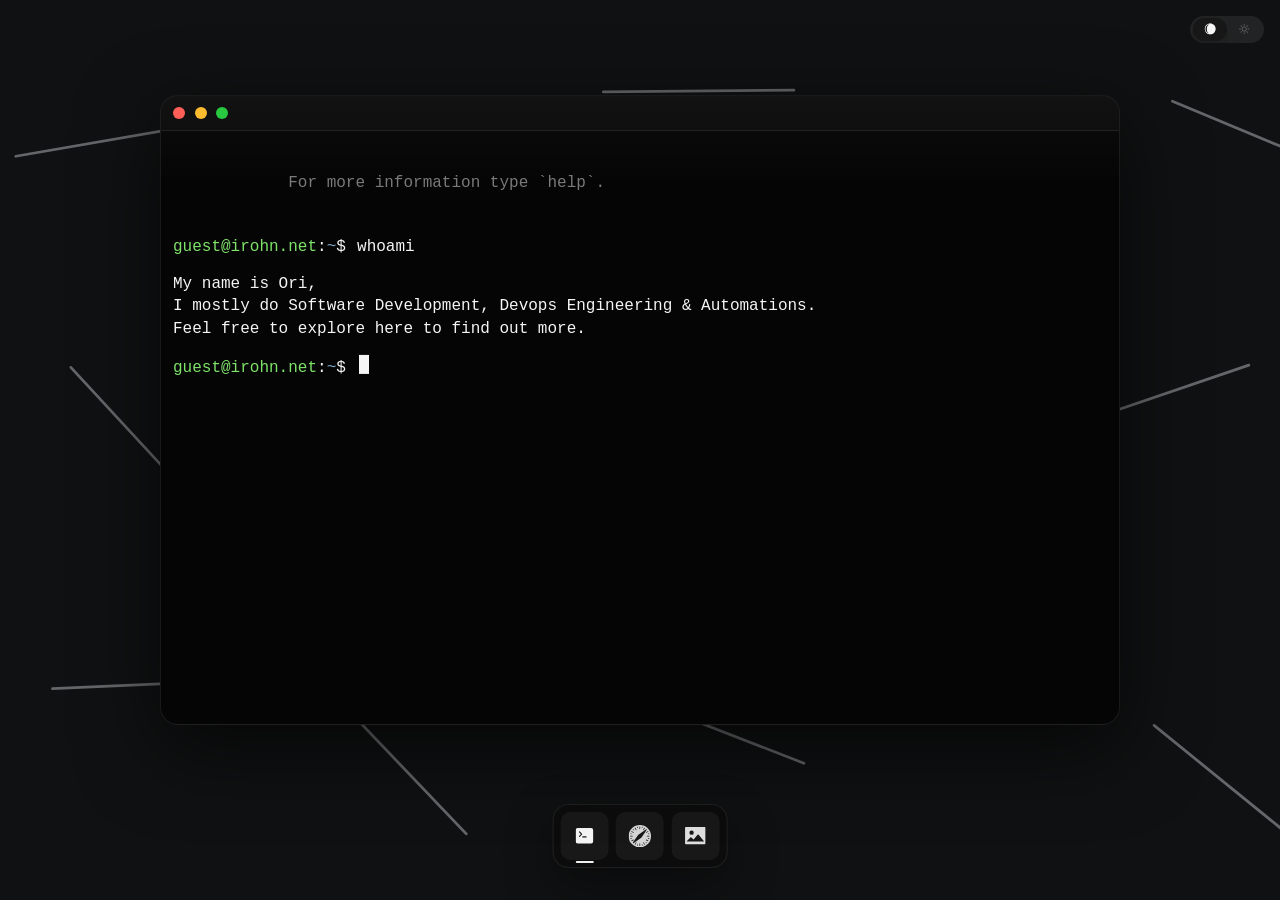
==== commit 3fca6800: "add rain and bubbles wallpapers" ====
--- a/index.html
+++ b/index.html
@@ -12,7 +12,12 @@
   </head>
   <body>
     <div class="wallpaper" aria-hidden="true">
-      <img id="wallpaper-image" class="wallpaper__image" alt="" />
+      <svg
+        id="wallpaper-canvas"
+        class="wallpaper__canvas"
+        viewBox="0 0 1600 1000"
+        preserveAspectRatio="xMidYMid slice"
+      ></svg>
     </div>
 
     <main class="page-shell">
@@ -46,6 +51,21 @@
             </svg>
           </span>
         </button>
+
+        <button
+          id="wallpaper-launcher"
+          class="desktop-app"
+          type="button"
+          aria-label="Open wallpapers"
+        >
+          <span class="desktop-app__icon desktop-app__icon--wallpaper" aria-hidden="true">
+            <svg viewBox="0 0 1024 1024" role="img" aria-hidden="true">
+              <path
+                d="M96 896a32 32 0 0 1-32-32V160a32 32 0 0 1 32-32h832a32 32 0 0 1 32 32v704a32 32 0 0 1-32 32H96zm315.52-228.48-68.928-68.928a32 32 0 0 0-45.248 0L128 768.064h778.688l-242.112-290.56a32 32 0 0 0-49.216 0L458.752 665.408a32 32 0 0 1-47.232 2.112zM256 384a96 96 0 1 0 192.064-.064A96 96 0 0 0 256 384z"
+              />
+            </svg>
+          </span>
+        </button>
       </div>
 
       <section
@@ -144,6 +164,96 @@
             class="browser__frame"
             title="Browser content"
           ></iframe>
+        </div>
+      </section>
+
+      <section
+        id="wallpaper-window"
+        class="browser-window wallpaper-window"
+        aria-label="Wallpaper window"
+        tabindex="0"
+        hidden
+      >
+        <div class="terminal__chrome browser__chrome wallpaper-window__chrome">
+          <div class="terminal__controls">
+            <button
+              id="wallpaper-close"
+              class="terminal__dot terminal__dot--close"
+              type="button"
+              aria-label="Close wallpapers"
+            >
+              <span class="terminal__dot-icon" aria-hidden="true">x</span>
+            </button>
+            <button
+              id="wallpaper-minimize"
+              class="terminal__dot terminal__dot--minimize"
+              type="button"
+              aria-label="Minimize wallpapers"
+            >
+              <span class="terminal__dot-icon" aria-hidden="true">-</span>
+            </button>
+            <button
+              id="wallpaper-maximize"
+              class="terminal__dot terminal__dot--maximize"
+              type="button"
+              aria-label="Maximize wallpapers"
+            >
+              <span class="terminal__dot-icon" aria-hidden="true">□</span>
+            </button>
+          </div>
+
+          <div class="browser__address-shell">
+            <div class="browser__address" aria-label="Wallpaper chooser">wallpapers</div>
+          </div>
+        </div>
+
+        <div class="wallpaper-window__body">
+          <div class="wallpaper-window__intro">
+            <p class="wallpaper-window__eyebrow">DESKTOP</p>
+            <h2 class="wallpaper-window__title">Wallpapers</h2>
+            <p class="wallpaper-window__copy">
+              Pick an animated background. This window stays translucent so the result is visible
+              while you switch.
+            </p>
+          </div>
+
+          <div class="wallpaper-window__options" role="list">
+            <button
+              class="wallpaper-option"
+              type="button"
+              data-wallpaper="default"
+              aria-pressed="false"
+            >
+              <span class="wallpaper-option__name">Lines</span>
+              <span class="wallpaper-option__description">
+                Angular strokes that slowly expand and contract.
+              </span>
+            </button>
+
+            <button
+              class="wallpaper-option"
+              type="button"
+              data-wallpaper="bubbles"
+              aria-pressed="false"
+            >
+              <span class="wallpaper-option__name">Bubbles</span>
+              <span class="wallpaper-option__description">
+                Soft bubbles rise from the bottom, with occasional mid-screen pops.
+              </span>
+            </button>
+
+            <button
+              class="wallpaper-option"
+              type="button"
+              data-wallpaper="rain"
+              aria-pressed="false"
+            >
+              <span class="wallpaper-option__name">Rain</span>
+              <span class="wallpaper-option__description">
+                Long rain streaks fall top-down with subtle changes in drop shape.
+              </span>
+            </button>
+          </div>
         </div>
       </section>
 
--- a/assets/styles/main.css
+++ b/assets/styles/main.css
@@ -23,8 +23,14 @@
   --desktop-app-icon-background: rgba(255, 255, 255, 0.05);
   --desktop-app-terminal: #f5f5f5;
   --desktop-app-browser: #d6d6d6;
+  --desktop-app-wallpaper: #dfdfdf;
   --desktop-app-indicator-active: rgba(255, 255, 255, 0.94);
   --desktop-app-indicator-inactive: rgba(255, 255, 255, 0.28);
+  --wallpaper-window-background: rgba(8, 10, 11, 0.58);
+  --wallpaper-window-border: rgba(255, 255, 255, 0.1);
+  --wallpaper-option-background: rgba(255, 255, 255, 0.05);
+  --wallpaper-option-background-active: rgba(127, 227, 106, 0.14);
+  --wallpaper-option-border-active: rgba(127, 227, 106, 0.3);
   --font-family: "IBM Plex Mono", "SFMono-Regular", Consolas, "Liberation Mono",
     Menlo, monospace;
 }
@@ -58,8 +64,14 @@
   --desktop-app-icon-background: rgba(15, 23, 42, 0.05);
   --desktop-app-terminal: #18212f;
   --desktop-app-browser: #202938;
+  --desktop-app-wallpaper: #202938;
   --desktop-app-indicator-active: rgba(24, 33, 47, 0.92);
   --desktop-app-indicator-inactive: rgba(24, 33, 47, 0.28);
+  --wallpaper-window-background: rgba(248, 249, 251, 0.6);
+  --wallpaper-window-border: rgba(15, 23, 42, 0.12);
+  --wallpaper-option-background: rgba(15, 23, 42, 0.04);
+  --wallpaper-option-background-active: rgba(47, 138, 57, 0.12);
+  --wallpaper-option-border-active: rgba(47, 138, 57, 0.28);
 }
 
 *,
@@ -92,11 +104,10 @@
     linear-gradient(180deg, transparent, var(--wallpaper-overlay));
 }
 
-.wallpaper__image {
+.wallpaper__canvas {
   width: 100%;
   height: 100%;
   display: block;
-  object-fit: cover;
   transform: scale(1.02);
 }
 
@@ -201,8 +212,19 @@
   fill: currentColor;
 }
 
+.desktop-app__icon--wallpaper {
+  color: var(--desktop-app-wallpaper);
+}
+
+.desktop-app__icon--wallpaper svg {
+  width: 1.45rem;
+  height: 1.45rem;
+  fill: currentColor;
+}
+
 .terminal,
-.browser-window {
+.browser-window,
+.wallpaper-window {
   width: min(100%, 960px);
   height: clamp(32rem, 70vh, 52rem);
   max-height: calc(100vh - 7rem);
@@ -220,12 +242,14 @@
 }
 
 .terminal[hidden],
-.browser-window[hidden] {
+.browser-window[hidden],
+.wallpaper-window[hidden] {
   display: none;
 }
 
 .terminal--maximized,
-.browser-window--maximized {
+.browser-window--maximized,
+.wallpaper-window--maximized {
   width: 100%;
   height: 100%;
   max-height: none;
@@ -233,13 +257,15 @@
 }
 
 .terminal--focused,
-.browser-window--focused {
+.browser-window--focused,
+.wallpaper-window--focused {
   box-shadow: 0 24px 80px var(--terminal-shadow);
   z-index: 3;
 }
 
 .terminal:focus-visible,
-.browser-window:focus-visible {
+.browser-window:focus-visible,
+.wallpaper-window:focus-visible {
   outline: 2px solid rgba(163, 255, 176, 0.45);
   outline-offset: 4px;
 }
@@ -562,6 +588,98 @@
   background: #ffffff;
 }
 
+.wallpaper-window {
+  background: linear-gradient(180deg, rgba(255, 255, 255, 0.04), transparent 16%),
+    var(--wallpaper-window-background);
+  border-color: var(--wallpaper-window-border);
+  backdrop-filter: blur(18px) saturate(1.1);
+  -webkit-backdrop-filter: blur(18px) saturate(1.1);
+}
+
+.wallpaper-window__chrome {
+  background: rgba(255, 255, 255, 0.02);
+}
+
+.wallpaper-window__body {
+  flex: 1;
+  min-height: 0;
+  padding: 1rem;
+  display: flex;
+  flex-direction: column;
+  gap: 1rem;
+  overflow-y: auto;
+}
+
+.wallpaper-window__eyebrow,
+.wallpaper-window__title,
+.wallpaper-window__copy {
+  margin: 0;
+}
+
+.wallpaper-window__eyebrow {
+  color: var(--text-muted);
+  font-size: 0.75rem;
+  letter-spacing: 0.16em;
+}
+
+.wallpaper-window__title {
+  margin-top: 0.2rem;
+  font-size: 1.35rem;
+  line-height: 1.2;
+}
+
+.wallpaper-window__copy {
+  margin-top: 0.4rem;
+  max-width: 36rem;
+  color: var(--text-muted);
+  font-size: 0.92rem;
+  line-height: 1.5;
+}
+
+.wallpaper-window__options {
+  display: grid;
+  gap: 0.75rem;
+}
+
+.wallpaper-option {
+  width: 100%;
+  display: grid;
+  gap: 0.28rem;
+  padding: 0.9rem 1rem;
+  border: 1px solid var(--terminal-border);
+  border-radius: 14px;
+  background: var(--wallpaper-option-background);
+  color: var(--text-primary);
+  text-align: left;
+  font: inherit;
+  cursor: pointer;
+  transition:
+    border-color 140ms ease,
+    background-color 140ms ease,
+    transform 140ms ease;
+}
+
+.wallpaper-option:hover,
+.wallpaper-option:focus-visible {
+  border-color: var(--wallpaper-option-border-active);
+  transform: translateY(-1px);
+}
+
+.wallpaper-option[aria-pressed="true"] {
+  border-color: var(--wallpaper-option-border-active);
+  background: var(--wallpaper-option-background-active);
+}
+
+.wallpaper-option__name {
+  font-size: 1rem;
+}
+
+.wallpaper-option__description {
+  color: var(--text-muted);
+  font-size: 0.88rem;
+  line-height: 1.45;
+}
+
 .terminal__input {
   position: fixed;
   width: 1px;
@@ -603,13 +721,17 @@
     right: 0.75rem;
   }
 
-  .terminal {
+  .terminal,
+  .browser-window,
+  .wallpaper-window {
     height: calc(100vh - 2rem);
     max-height: calc(100vh - 2rem);
     border-radius: 14px;
   }
 
-  .terminal--maximized {
+  .terminal--maximized,
+  .browser-window--maximized,
+  .wallpaper-window--maximized {
     width: 100%;
     height: 100%;
     max-height: none;
@@ -618,4 +740,8 @@
   .terminal__body {
     padding: 0.5rem;
   }
-}
+
+  .wallpaper-window__body {
+    padding: 0.75rem;
+  }
+}
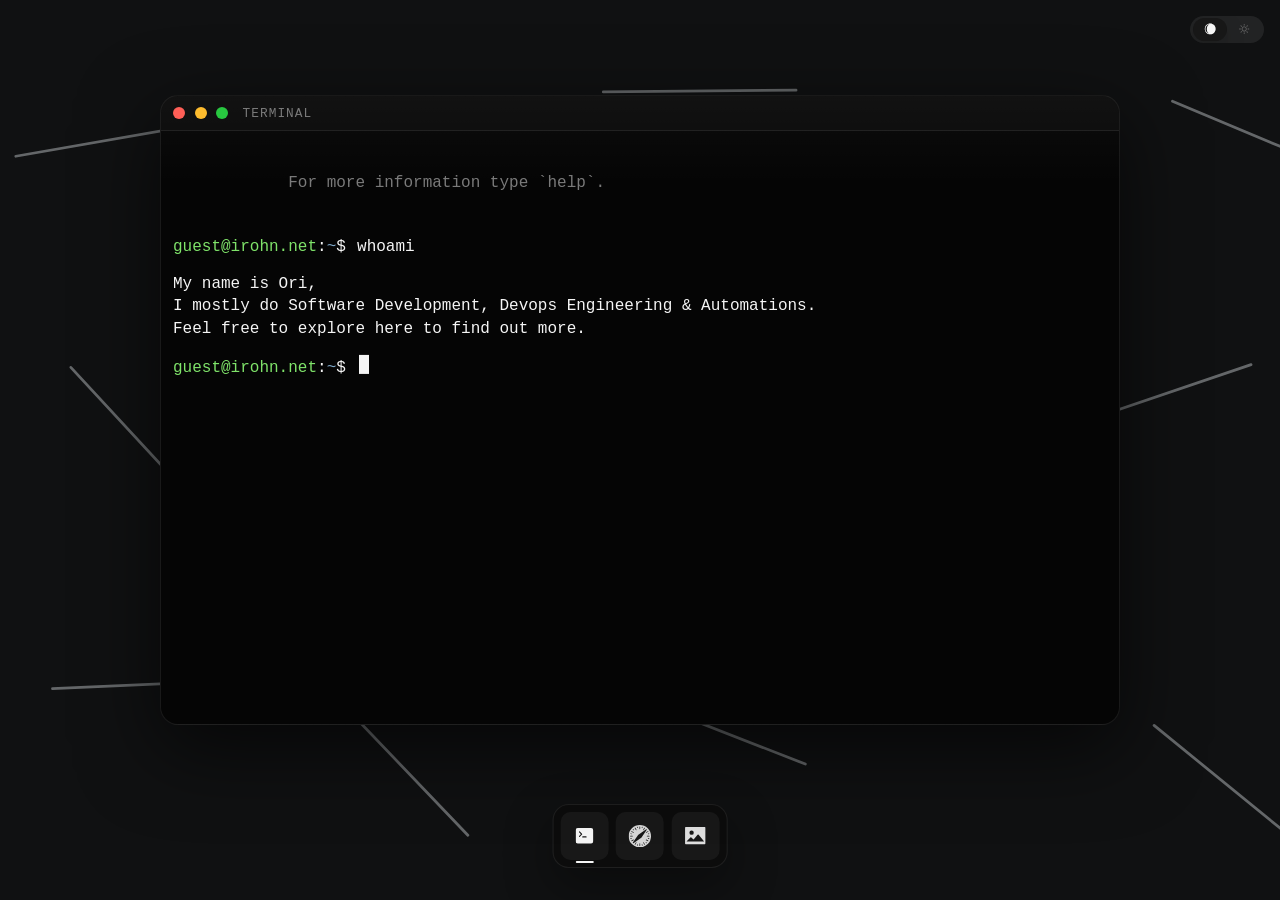
==== commit aac01472: "fix links.html colors" ====
--- a/index.html
+++ b/index.html
@@ -101,6 +101,8 @@
               <span class="terminal__dot-icon" aria-hidden="true">□</span>
             </button>
           </div>
+
+          <div class="terminal__chrome-title" aria-label="Terminal">TERMINAL</div>
         </div>
 
         <div class="terminal__body">
@@ -170,7 +172,7 @@
       <section
         id="wallpaper-window"
         class="browser-window wallpaper-window"
-        aria-label="Wallpaper window"
+        aria-label="Appearance window"
         tabindex="0"
         hidden
       >
@@ -202,18 +204,16 @@
             </button>
           </div>
 
-          <div class="browser__address-shell">
-            <div class="browser__address" aria-label="Wallpaper chooser">wallpapers</div>
-          </div>
+          <div class="wallpaper-window__chrome-title" aria-label="Appearance">Appearance</div>
         </div>
 
         <div class="wallpaper-window__body">
           <div class="wallpaper-window__intro">
             <p class="wallpaper-window__eyebrow">DESKTOP</p>
-            <h2 class="wallpaper-window__title">Wallpapers</h2>
+            <h2 class="wallpaper-window__title">Appearance</h2>
             <p class="wallpaper-window__copy">
-              Pick an animated background. This window stays translucent so the result is visible
-              while you switch.
+              Tune the wallpaper and accent color. This window stays translucent so the result is
+              visible while you switch.
             </p>
           </div>
 
@@ -253,6 +253,48 @@
                 Long rain streaks fall top-down with subtle changes in drop shape.
               </span>
             </button>
+          </div>
+
+          <div class="wallpaper-window__accent">
+            <p class="wallpaper-window__section-title">Accent Color</p>
+            <p class="wallpaper-window__section-copy">
+              Pick a preset accent used by the wallpapers and desktop UI.
+            </p>
+
+            <div class="wallpaper-window__accent-presets" role="list">
+              <button class="accent-preset" type="button" data-accent="white" aria-pressed="false">
+                <span class="accent-preset__swatch accent-preset__swatch--white"></span>
+                <span class="accent-preset__label">White</span>
+              </button>
+              <button class="accent-preset" type="button" data-accent="red" aria-pressed="false">
+                <span class="accent-preset__swatch accent-preset__swatch--red"></span>
+                <span class="accent-preset__label">Red</span>
+              </button>
+              <button class="accent-preset" type="button" data-accent="green" aria-pressed="false">
+                <span class="accent-preset__swatch accent-preset__swatch--green"></span>
+                <span class="accent-preset__label">Green</span>
+              </button>
+              <button class="accent-preset" type="button" data-accent="blue" aria-pressed="false">
+                <span class="accent-preset__swatch accent-preset__swatch--blue"></span>
+                <span class="accent-preset__label">Blue</span>
+              </button>
+              <button class="accent-preset" type="button" data-accent="yellow" aria-pressed="false">
+                <span class="accent-preset__swatch accent-preset__swatch--yellow"></span>
+                <span class="accent-preset__label">Yellow</span>
+              </button>
+              <button class="accent-preset" type="button" data-accent="cyan" aria-pressed="false">
+                <span class="accent-preset__swatch accent-preset__swatch--cyan"></span>
+                <span class="accent-preset__label">Cyan</span>
+              </button>
+              <button class="accent-preset" type="button" data-accent="purple" aria-pressed="false">
+                <span class="accent-preset__swatch accent-preset__swatch--purple"></span>
+                <span class="accent-preset__label">Purple</span>
+              </button>
+              <button class="accent-preset" type="button" data-accent="magenta" aria-pressed="false">
+                <span class="accent-preset__swatch accent-preset__swatch--magenta"></span>
+                <span class="accent-preset__label">Magenta</span>
+              </button>
+            </div>
           </div>
         </div>
       </section>
--- a/assets/styles/main.css
+++ b/assets/styles/main.css
@@ -24,13 +24,16 @@
   --desktop-app-terminal: #f5f5f5;
   --desktop-app-browser: #d6d6d6;
   --desktop-app-wallpaper: #dfdfdf;
-  --desktop-app-indicator-active: rgba(255, 255, 255, 0.94);
+  --desktop-app-indicator-active: #f5f5f5;
   --desktop-app-indicator-inactive: rgba(255, 255, 255, 0.28);
+  --window-neutral-accent: #d8d8d8;
+  --window-neutral-accent-soft: rgba(216, 216, 216, 0.14);
+  --window-neutral-accent-border: rgba(216, 216, 216, 0.26);
   --wallpaper-window-background: rgba(8, 10, 11, 0.58);
   --wallpaper-window-border: rgba(255, 255, 255, 0.1);
   --wallpaper-option-background: rgba(255, 255, 255, 0.05);
-  --wallpaper-option-background-active: rgba(127, 227, 106, 0.14);
-  --wallpaper-option-border-active: rgba(127, 227, 106, 0.3);
+  --wallpaper-option-background-active: var(--window-neutral-accent-soft);
+  --wallpaper-option-border-active: var(--window-neutral-accent-border);
   --font-family: "IBM Plex Mono", "SFMono-Regular", Consolas, "Liberation Mono",
     Menlo, monospace;
 }
@@ -65,13 +68,16 @@
   --desktop-app-terminal: #18212f;
   --desktop-app-browser: #202938;
   --desktop-app-wallpaper: #202938;
-  --desktop-app-indicator-active: rgba(24, 33, 47, 0.92);
+  --desktop-app-indicator-active: #18212f;
   --desktop-app-indicator-inactive: rgba(24, 33, 47, 0.28);
+  --window-neutral-accent: #cfd4dc;
+  --window-neutral-accent-soft: rgba(207, 212, 220, 0.16);
+  --window-neutral-accent-border: rgba(207, 212, 220, 0.34);
   --wallpaper-window-background: rgba(248, 249, 251, 0.6);
   --wallpaper-window-border: rgba(15, 23, 42, 0.12);
   --wallpaper-option-background: rgba(15, 23, 42, 0.04);
-  --wallpaper-option-background-active: rgba(47, 138, 57, 0.12);
-  --wallpaper-option-border-active: rgba(47, 138, 57, 0.28);
+  --wallpaper-option-background-active: var(--window-neutral-accent-soft);
+  --wallpaper-option-border-active: var(--window-neutral-accent-border);
 }
 
 *,
@@ -270,6 +276,11 @@
   outline-offset: 4px;
 }
 
+.browser-window:focus-visible,
+.wallpaper-window:focus-visible {
+  outline-color: var(--window-neutral-accent-border);
+}
+
 .terminal__chrome {
   display: flex;
   align-items: center;
@@ -282,6 +293,14 @@
 .browser__chrome {
   gap: 0.75rem;
   padding: 0 0.65rem;
+}
+
+.terminal__chrome-title {
+  margin-left: 0.9rem;
+  color: var(--text-muted);
+  font-size: 0.8rem;
+  letter-spacing: 0.08em;
+  text-transform: uppercase;
 }
 
 .terminal__controls {
@@ -600,6 +619,14 @@
   background: rgba(255, 255, 255, 0.02);
 }
 
+.wallpaper-window__chrome-title {
+  margin-left: 0.9rem;
+  color: var(--window-neutral-accent);
+  font-size: 0.8rem;
+  letter-spacing: 0.08em;
+  text-transform: uppercase;
+}
+
 .wallpaper-window__body {
   flex: 1;
   min-height: 0;
@@ -639,6 +666,120 @@
 .wallpaper-window__options {
   display: grid;
   gap: 0.75rem;
+}
+
+.wallpaper-window__accent {
+  display: grid;
+  gap: 0.45rem;
+  padding-top: 0.2rem;
+}
+
+.wallpaper-window__section-title,
+.wallpaper-window__section-copy {
+  margin: 0;
+}
+
+.wallpaper-window__section-title {
+  font-size: 0.95rem;
+}
+
+.wallpaper-window__section-copy {
+  color: var(--text-muted);
+  font-size: 0.85rem;
+  line-height: 1.45;
+}
+
+.wallpaper-window__accent-presets {
+  display: grid;
+  grid-template-columns: repeat(auto-fit, minmax(8.2rem, 1fr));
+  gap: 0.7rem;
+}
+
+.accent-preset {
+  display: inline-flex;
+  align-items: center;
+  gap: 0.7rem;
+  padding: 0.78rem 0.9rem;
+  border: 1px solid var(--terminal-border);
+  border-radius: 0.95rem;
+  background: var(--wallpaper-option-background);
+  color: var(--text-primary);
+  font: inherit;
+  text-align: left;
+  cursor: pointer;
+  transition:
+    border-color 140ms ease,
+    background-color 140ms ease,
+    transform 140ms ease,
+    color 140ms ease;
+}
+
+.accent-preset:hover,
+.accent-preset:focus-visible {
+  border-color: var(--window-neutral-accent-border);
+  background: var(--window-neutral-accent-soft);
+  transform: translateY(-1px);
+}
+
+.accent-preset[aria-pressed="true"] {
+  border-color: var(--window-neutral-accent-border);
+  background: var(--window-neutral-accent-soft);
+}
+
+.accent-preset__swatch {
+  width: 1rem;
+  height: 1rem;
+  flex-shrink: 0;
+  border-radius: 999px;
+  border: 1px solid rgba(255, 255, 255, 0.24);
+}
+
+.accent-preset__label {
+  font-size: 0.9rem;
+}
+
+.accent-preset__swatch--white {
+  background: #f5f5f5;
+}
+
+.accent-preset__swatch--red {
+  background: #ff6b6b;
+}
+
+.accent-preset__swatch--green {
+  background: #7fe36a;
+}
+
+.accent-preset__swatch--blue {
+  background: #79aef8;
+}
+
+.accent-preset__swatch--yellow {
+  background: #f2d15c;
+}
+
+.accent-preset__swatch--cyan {
+  background: #67dce6;
+}
+
+.accent-preset__swatch--purple {
+  background: #9b88f7;
+}
+
+.accent-preset__swatch--magenta {
+  background: #f071c4;
+}
+
+.sr-only {
+  position: absolute;
+  width: 1px;
+  height: 1px;
+  padding: 0;
+  margin: -1px;
+  overflow: hidden;
+  clip: rect(0, 0, 0, 0);
+  white-space: nowrap;
+  border: 0;
 }
 
 .wallpaper-option {
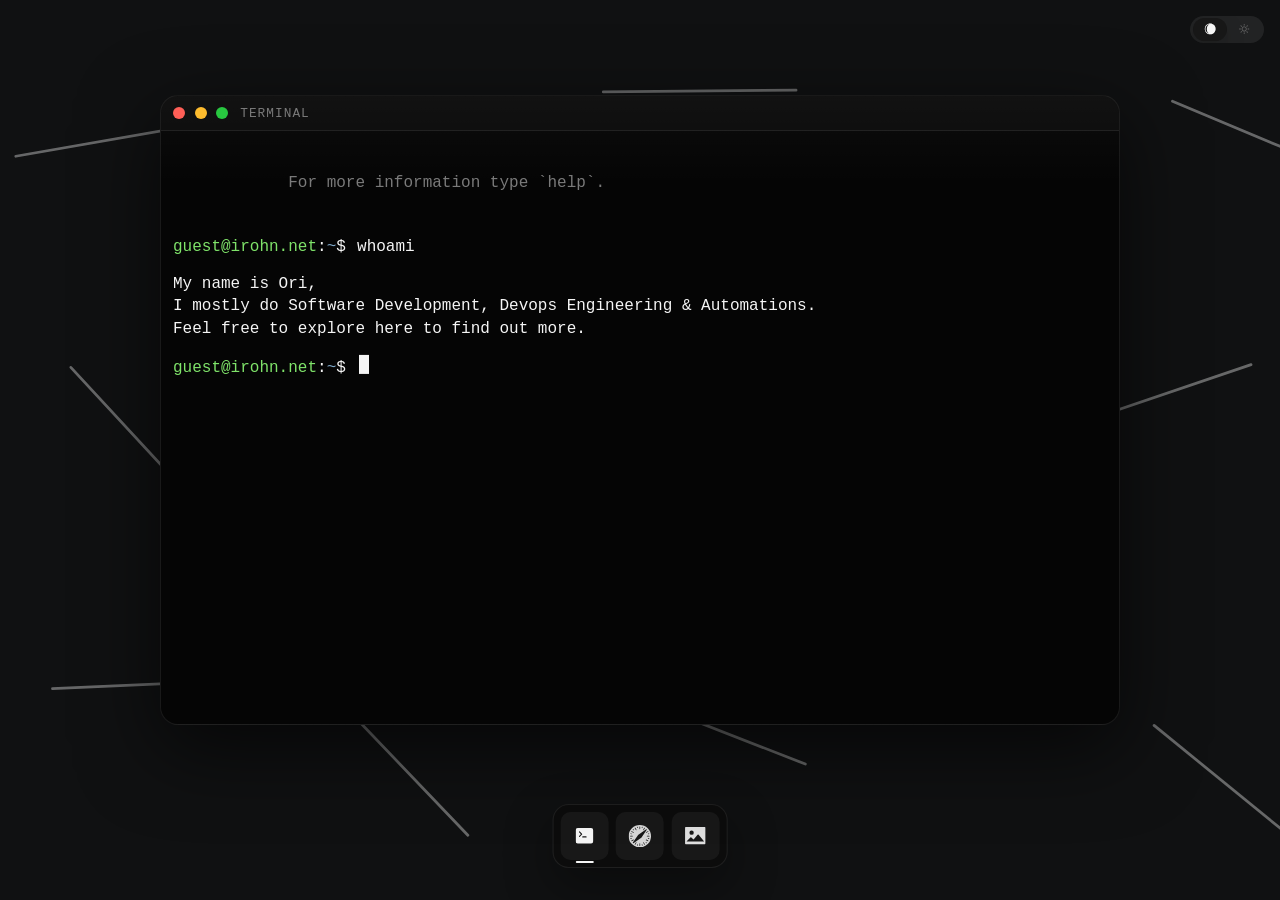
==== commit 8167ed25: "ui changes" ====
--- a/index.html
+++ b/index.html
@@ -156,7 +156,14 @@
           </div>
 
           <div class="browser__address-shell">
-            <div id="browser-address" class="browser__address" aria-label="Browser address"></div>
+            <button
+              id="browser-address"
+              class="browser__address"
+              type="button"
+              aria-label="Browser pages"
+              aria-expanded="false"
+            ></button>
+            <div id="browser-page-menu" class="browser__page-menu" hidden></div>
           </div>
         </div>
 
@@ -209,90 +216,53 @@
 
         <div class="wallpaper-window__body">
           <div class="wallpaper-window__intro">
-            <p class="wallpaper-window__eyebrow">DESKTOP</p>
-            <h2 class="wallpaper-window__title">Appearance</h2>
-            <p class="wallpaper-window__copy">
-              Tune the wallpaper and accent color. This window stays translucent so the result is
-              visible while you switch.
-            </p>
-          </div>
-
-          <div class="wallpaper-window__options" role="list">
-            <button
-              class="wallpaper-option"
-              type="button"
-              data-wallpaper="default"
-              aria-pressed="false"
-            >
-              <span class="wallpaper-option__name">Lines</span>
-              <span class="wallpaper-option__description">
-                Angular strokes that slowly expand and contract.
-              </span>
-            </button>
-
-            <button
-              class="wallpaper-option"
-              type="button"
-              data-wallpaper="bubbles"
-              aria-pressed="false"
-            >
-              <span class="wallpaper-option__name">Bubbles</span>
-              <span class="wallpaper-option__description">
-                Soft bubbles rise from the bottom, with occasional mid-screen pops.
-              </span>
-            </button>
-
-            <button
-              class="wallpaper-option"
-              type="button"
-              data-wallpaper="rain"
-              aria-pressed="false"
-            >
-              <span class="wallpaper-option__name">Rain</span>
-              <span class="wallpaper-option__description">
-                Long rain streaks fall top-down with subtle changes in drop shape.
-              </span>
-            </button>
-          </div>
-
-          <div class="wallpaper-window__accent">
-            <p class="wallpaper-window__section-title">Accent Color</p>
-            <p class="wallpaper-window__section-copy">
-              Pick a preset accent used by the wallpapers and desktop UI.
-            </p>
-
-            <div class="wallpaper-window__accent-presets" role="list">
+            <p class="wallpaper-window__eyebrow">APPEARANCE</p>
+          </div>
+
+          <div class="wallpaper-window__control">
+            <span class="wallpaper-window__label">Wallpaper</span>
+            <div class="wallpaper-window__wallpapers" role="list">
+              <button class="wallpaper-preset" type="button" data-wallpaper="default" aria-pressed="false">
+                <span class="wallpaper-preset__preview wallpaper-preset__preview--lines"></span>
+                <span class="wallpaper-preset__name">Lines</span>
+              </button>
+              <button class="wallpaper-preset" type="button" data-wallpaper="bubbles" aria-pressed="false">
+                <span class="wallpaper-preset__preview wallpaper-preset__preview--bubbles"></span>
+                <span class="wallpaper-preset__name">Bubbles</span>
+              </button>
+              <button class="wallpaper-preset" type="button" data-wallpaper="rain" aria-pressed="false">
+                <span class="wallpaper-preset__preview wallpaper-preset__preview--rain"></span>
+                <span class="wallpaper-preset__name">Rain</span>
+              </button>
+            </div>
+          </div>
+
+          <div class="wallpaper-window__control">
+            <span class="wallpaper-window__label">Accent</span>
+            <div class="wallpaper-window__accent-swatches" role="list">
               <button class="accent-preset" type="button" data-accent="white" aria-pressed="false">
-                <span class="accent-preset__swatch accent-preset__swatch--white"></span>
-                <span class="accent-preset__label">White</span>
+                <span class="sr-only">White</span>
               </button>
               <button class="accent-preset" type="button" data-accent="red" aria-pressed="false">
-                <span class="accent-preset__swatch accent-preset__swatch--red"></span>
-                <span class="accent-preset__label">Red</span>
+                <span class="sr-only">Red</span>
               </button>
               <button class="accent-preset" type="button" data-accent="green" aria-pressed="false">
-                <span class="accent-preset__swatch accent-preset__swatch--green"></span>
-                <span class="accent-preset__label">Green</span>
+                <span class="sr-only">Green</span>
               </button>
               <button class="accent-preset" type="button" data-accent="blue" aria-pressed="false">
-                <span class="accent-preset__swatch accent-preset__swatch--blue"></span>
-                <span class="accent-preset__label">Blue</span>
+                <span class="sr-only">Blue</span>
               </button>
               <button class="accent-preset" type="button" data-accent="yellow" aria-pressed="false">
-                <span class="accent-preset__swatch accent-preset__swatch--yellow"></span>
-                <span class="accent-preset__label">Yellow</span>
+                <span class="sr-only">Yellow</span>
               </button>
               <button class="accent-preset" type="button" data-accent="cyan" aria-pressed="false">
-                <span class="accent-preset__swatch accent-preset__swatch--cyan"></span>
-                <span class="accent-preset__label">Cyan</span>
+                <span class="sr-only">Cyan</span>
               </button>
               <button class="accent-preset" type="button" data-accent="purple" aria-pressed="false">
-                <span class="accent-preset__swatch accent-preset__swatch--purple"></span>
-                <span class="accent-preset__label">Purple</span>
+                <span class="sr-only">Purple</span>
               </button>
               <button class="accent-preset" type="button" data-accent="magenta" aria-pressed="false">
-                <span class="accent-preset__swatch accent-preset__swatch--magenta"></span>
-                <span class="accent-preset__label">Magenta</span>
+                <span class="sr-only">Magenta</span>
               </button>
             </div>
           </div>
--- a/assets/styles/main.css
+++ b/assets/styles/main.css
@@ -29,6 +29,10 @@
   --window-neutral-accent: #d8d8d8;
   --window-neutral-accent-soft: rgba(216, 216, 216, 0.14);
   --window-neutral-accent-border: rgba(216, 216, 216, 0.26);
+  --wallpaper-preview-accent: #f5f5f5;
+  --wallpaper-preview-accent-strong: rgba(245, 245, 245, 0.42);
+  --wallpaper-preview-accent-soft: rgba(245, 245, 245, 0.22);
+  --wallpaper-preview-accent-faint: rgba(245, 245, 245, 0.12);
   --wallpaper-window-background: rgba(8, 10, 11, 0.58);
   --wallpaper-window-border: rgba(255, 255, 255, 0.1);
   --wallpaper-option-background: rgba(255, 255, 255, 0.05);
@@ -284,6 +288,7 @@
 .terminal__chrome {
   display: flex;
   align-items: center;
+  gap: 0.75rem;
   min-height: var(--window-chrome-height);
   padding: 0 0.75rem;
   border-bottom: 1px solid var(--terminal-border);
@@ -291,12 +296,10 @@
 }
 
 .browser__chrome {
-  gap: 0.75rem;
-  padding: 0 0.65rem;
+  padding: 0 0.75rem;
 }
 
 .terminal__chrome-title {
-  margin-left: 0.9rem;
   color: var(--text-muted);
   font-size: 0.8rem;
   letter-spacing: 0.08em;
@@ -567,6 +570,7 @@
 }
 
 .browser__address-shell {
+  position: relative;
   flex: 1;
   min-width: 0;
 }
@@ -576,6 +580,7 @@
   height: 1.45rem;
   display: flex;
   align-items: center;
+  justify-content: space-between;
   padding: 0 0.62rem;
   border: 1px solid var(--terminal-border);
   border-radius: 999px;
@@ -588,6 +593,75 @@
   text-overflow: ellipsis;
   font-family: inherit;
   font-weight: 400;
+  cursor: pointer;
+}
+
+.browser__address::after {
+  content: "";
+  width: 0.45rem;
+  height: 0.45rem;
+  margin-left: 0.6rem;
+  border-right: 1px solid currentColor;
+  border-bottom: 1px solid currentColor;
+  transform: rotate(45deg) translateY(-0.08rem);
+  flex-shrink: 0;
+}
+
+.browser__page-menu {
+  position: absolute;
+  top: calc(100% + 0.45rem);
+  left: 0;
+  right: 0;
+  display: grid;
+  gap: 0.35rem;
+  padding: 0.4rem;
+  border: 1px solid var(--terminal-border);
+  border-radius: 0.9rem;
+  background: rgba(12, 12, 12, 0.96);
+  box-shadow: 0 16px 42px rgba(0, 0, 0, 0.28);
+  z-index: 6;
+}
+
+.browser__page-menu[hidden] {
+  display: none;
+}
+
+:root[data-theme="light"] .browser__page-menu {
+  background: rgba(248, 249, 251, 0.98);
+}
+
+.browser__page-option {
+  width: 100%;
+  display: grid;
+  gap: 0.14rem;
+  padding: 0.68rem 0.78rem;
+  border: 1px solid transparent;
+  border-radius: 0.7rem;
+  background: transparent;
+  color: var(--text-primary);
+  text-align: left;
+  font: inherit;
+  cursor: pointer;
+}
+
+.browser__page-option:hover,
+.browser__page-option:focus-visible {
+  border-color: var(--window-neutral-accent-border);
+  background: var(--window-neutral-accent-soft);
+}
+
+.browser__page-option[aria-current="page"] {
+  border-color: var(--window-neutral-accent-border);
+  background: var(--window-neutral-accent-soft);
+}
+
+.browser__page-option-name {
+  font-size: 0.88rem;
+}
+
+.browser__page-option-path {
+  color: var(--text-muted);
+  font-size: 0.72rem;
 }
 
 .browser__body {
@@ -608,11 +682,9 @@
 }
 
 .wallpaper-window {
-  background: linear-gradient(180deg, rgba(255, 255, 255, 0.04), transparent 16%),
-    var(--wallpaper-window-background);
+  background: linear-gradient(180deg, rgba(255, 255, 255, 0.03), transparent 14%),
+    var(--terminal-background);
   border-color: var(--wallpaper-window-border);
-  backdrop-filter: blur(18px) saturate(1.1);
-  -webkit-backdrop-filter: blur(18px) saturate(1.1);
 }
 
 .wallpaper-window__chrome {
@@ -620,8 +692,7 @@
 }
 
 .wallpaper-window__chrome-title {
-  margin-left: 0.9rem;
-  color: var(--window-neutral-accent);
+  color: var(--text-muted);
   font-size: 0.8rem;
   letter-spacing: 0.08em;
   text-transform: uppercase;
@@ -635,73 +706,47 @@
   flex-direction: column;
   gap: 1rem;
   overflow-y: auto;
-}
-
-.wallpaper-window__eyebrow,
-.wallpaper-window__title,
-.wallpaper-window__copy {
+  background: var(--wallpaper-window-background);
+  backdrop-filter: blur(18px) saturate(1.1);
+  -webkit-backdrop-filter: blur(18px) saturate(1.1);
+}
+
+.wallpaper-window__eyebrow {
   margin: 0;
-}
-
-.wallpaper-window__eyebrow {
+  text-align: center;
   color: var(--text-muted);
-  font-size: 0.75rem;
+  font-size: 0.88rem;
   letter-spacing: 0.16em;
 }
 
-.wallpaper-window__title {
-  margin-top: 0.2rem;
-  font-size: 1.35rem;
-  line-height: 1.2;
-}
-
-.wallpaper-window__copy {
-  margin-top: 0.4rem;
-  max-width: 36rem;
+.wallpaper-window__intro {
+  margin-bottom: 0.35rem;
+}
+
+.wallpaper-window__control {
+  display: grid;
+  gap: 0.35rem;
+}
+
+.wallpaper-window__label {
   color: var(--text-muted);
-  font-size: 0.92rem;
-  line-height: 1.5;
-}
-
-.wallpaper-window__options {
+  font-size: 0.76rem;
+  letter-spacing: 0.08em;
+  text-transform: uppercase;
+}
+
+.wallpaper-window__wallpapers {
   display: grid;
-  gap: 0.75rem;
-}
-
-.wallpaper-window__accent {
+  grid-template-columns: repeat(3, minmax(0, 1fr));
+  gap: 0.55rem;
+}
+
+.wallpaper-preset {
   display: grid;
-  gap: 0.45rem;
-  padding-top: 0.2rem;
-}
-
-.wallpaper-window__section-title,
-.wallpaper-window__section-copy {
-  margin: 0;
-}
-
-.wallpaper-window__section-title {
-  font-size: 0.95rem;
-}
-
-.wallpaper-window__section-copy {
-  color: var(--text-muted);
-  font-size: 0.85rem;
-  line-height: 1.45;
-}
-
-.wallpaper-window__accent-presets {
-  display: grid;
-  grid-template-columns: repeat(auto-fit, minmax(8.2rem, 1fr));
-  gap: 0.7rem;
-}
-
-.accent-preset {
-  display: inline-flex;
-  align-items: center;
-  gap: 0.7rem;
-  padding: 0.78rem 0.9rem;
+  gap: 0.4rem;
+  padding: 0.45rem;
   border: 1px solid var(--terminal-border);
-  border-radius: 0.95rem;
+  border-radius: 0.85rem;
   background: var(--wallpaper-option-background);
   color: var(--text-primary);
   font: inherit;
@@ -710,64 +755,222 @@
   transition:
     border-color 140ms ease,
     background-color 140ms ease,
-    transform 140ms ease,
-    color 140ms ease;
-}
-
-.accent-preset:hover,
-.accent-preset:focus-visible {
+    transform 140ms ease;
+}
+
+.wallpaper-preset:hover,
+.wallpaper-preset:focus-visible {
   border-color: var(--window-neutral-accent-border);
   background: var(--window-neutral-accent-soft);
   transform: translateY(-1px);
 }
 
+.wallpaper-preset[aria-pressed="true"] {
+  border-color: var(--window-neutral-accent-border);
+  background: var(--window-neutral-accent-soft);
+}
+
+.wallpaper-preset__preview {
+  height: 2.4rem;
+  border-radius: 0.55rem;
+  border: 1px solid rgba(255, 255, 255, 0.05);
+  background-color: #0f1112;
+  background-repeat: no-repeat;
+}
+
+.wallpaper-preset__preview--lines {
+  background:
+    linear-gradient(148deg, transparent 0 47%, var(--wallpaper-preview-accent-strong) 47% 50%, transparent 50% 100%)
+      -4% 10% / 20% 26%,
+    linear-gradient(118deg, transparent 0 47%, var(--wallpaper-preview-accent-soft) 47% 50%, transparent 50% 100%)
+      22% 56% / 15% 20%,
+    linear-gradient(160deg, transparent 0 47%, var(--wallpaper-preview-accent-strong) 47% 50%, transparent 50% 100%)
+      43% 20% / 17% 18%,
+    linear-gradient(100deg, transparent 0 47%, var(--wallpaper-preview-accent-faint) 47% 50%, transparent 50% 100%)
+      67% 50% / 14% 24%,
+    linear-gradient(136deg, transparent 0 47%, var(--wallpaper-preview-accent-strong) 47% 50%, transparent 50% 100%)
+      86% 8% / 20% 28%,
+    linear-gradient(180deg, #111315, #0b0c0d);
+}
+
+.wallpaper-preset__preview--bubbles {
+  background:
+    radial-gradient(circle at 14% 72%, var(--wallpaper-preview-accent-soft) 0 11%, transparent 12%),
+    radial-gradient(circle at 28% 44%, var(--wallpaper-preview-accent-faint) 0 9%, transparent 10%),
+    radial-gradient(circle at 42% 66%, var(--wallpaper-preview-accent-strong) 0 12%, transparent 13%),
+    radial-gradient(circle at 56% 30%, var(--wallpaper-preview-accent-soft) 0 10%, transparent 11%),
+    radial-gradient(circle at 68% 58%, var(--wallpaper-preview-accent-strong) 0 9%, transparent 10%),
+    radial-gradient(circle at 82% 38%, var(--wallpaper-preview-accent-faint) 0 8%, transparent 9%),
+    radial-gradient(circle at 88% 74%, var(--wallpaper-preview-accent-soft) 0 10%, transparent 11%),
+    linear-gradient(180deg, #111315, #0b0c0d);
+}
+
+.wallpaper-preset__preview--rain {
+  background:
+    linear-gradient(108deg, transparent 0 46%, var(--wallpaper-preview-accent-soft) 46% 48%, transparent 48% 100%)
+      2% -8% / 7% 34%,
+    linear-gradient(104deg, transparent 0 46%, var(--wallpaper-preview-accent-strong) 46% 48%, transparent 48% 100%)
+      8% 18% / 8% 42%,
+    linear-gradient(111deg, transparent 0 46%, var(--wallpaper-preview-accent-faint) 46% 48%, transparent 48% 100%)
+      15% 2% / 6% 28%,
+    linear-gradient(102deg, transparent 0 46%, var(--wallpaper-preview-accent-soft) 46% 48%, transparent 48% 100%)
+      22% 26% / 7% 38%,
+    linear-gradient(107deg, transparent 0 46%, var(--wallpaper-preview-accent-strong) 46% 48%, transparent 48% 100%)
+      28% -6% / 9% 46%,
+    linear-gradient(109deg, transparent 0 46%, var(--wallpaper-preview-accent-faint) 46% 48%, transparent 48% 100%)
+      35% 16% / 6% 30%,
+    linear-gradient(103deg, transparent 0 46%, var(--wallpaper-preview-accent-soft) 46% 48%, transparent 48% 100%)
+      42% 4% / 8% 36%,
+    linear-gradient(110deg, transparent 0 46%, var(--wallpaper-preview-accent-strong) 46% 48%, transparent 48% 100%)
+      48% 24% / 7% 40%,
+    linear-gradient(105deg, transparent 0 46%, var(--wallpaper-preview-accent-faint) 46% 48%, transparent 48% 100%)
+      54% -10% / 6% 26%,
+    linear-gradient(108deg, transparent 0 46%, var(--wallpaper-preview-accent-soft) 46% 48%, transparent 48% 100%)
+      60% 12% / 8% 44%,
+    linear-gradient(101deg, transparent 0 46%, var(--wallpaper-preview-accent-strong) 46% 48%, transparent 48% 100%)
+      66% 30% / 7% 34%,
+    linear-gradient(112deg, transparent 0 46%, var(--wallpaper-preview-accent-faint) 46% 48%, transparent 48% 100%)
+      72% 0% / 6% 24%,
+    linear-gradient(104deg, transparent 0 46%, var(--wallpaper-preview-accent-soft) 46% 48%, transparent 48% 100%)
+      78% 20% / 8% 42%,
+    linear-gradient(109deg, transparent 0 46%, var(--wallpaper-preview-accent-strong) 46% 48%, transparent 48% 100%)
+      84% -4% / 7% 36%,
+    linear-gradient(106deg, transparent 0 46%, var(--wallpaper-preview-accent-faint) 46% 48%, transparent 48% 100%)
+      90% 14% / 6% 28%,
+    linear-gradient(103deg, transparent 0 46%, var(--wallpaper-preview-accent-soft) 46% 48%, transparent 48% 100%)
+      95% 32% / 6% 24%,
+    linear-gradient(180deg, #111315, #0b0c0d);
+}
+
+:root[data-theme="light"] .wallpaper-preset__preview--lines {
+  background:
+    linear-gradient(148deg, transparent 0 47%, var(--wallpaper-preview-accent-strong) 47% 50%, transparent 50% 100%)
+      -4% 10% / 20% 26%,
+    linear-gradient(118deg, transparent 0 47%, var(--wallpaper-preview-accent-soft) 47% 50%, transparent 50% 100%)
+      22% 56% / 15% 20%,
+    linear-gradient(160deg, transparent 0 47%, var(--wallpaper-preview-accent-strong) 47% 50%, transparent 50% 100%)
+      43% 20% / 17% 18%,
+    linear-gradient(100deg, transparent 0 47%, var(--wallpaper-preview-accent-faint) 47% 50%, transparent 50% 100%)
+      67% 50% / 14% 24%,
+    linear-gradient(136deg, transparent 0 47%, var(--wallpaper-preview-accent-strong) 47% 50%, transparent 50% 100%)
+      86% 8% / 20% 28%,
+    linear-gradient(180deg, #f3f5f8, #e8edf3);
+}
+
+:root[data-theme="light"] .wallpaper-preset__preview--bubbles {
+  background:
+    radial-gradient(circle at 14% 72%, var(--wallpaper-preview-accent-soft) 0 11%, transparent 12%),
+    radial-gradient(circle at 28% 44%, var(--wallpaper-preview-accent-faint) 0 9%, transparent 10%),
+    radial-gradient(circle at 42% 66%, var(--wallpaper-preview-accent-strong) 0 12%, transparent 13%),
+    radial-gradient(circle at 56% 30%, var(--wallpaper-preview-accent-soft) 0 10%, transparent 11%),
+    radial-gradient(circle at 68% 58%, var(--wallpaper-preview-accent-strong) 0 9%, transparent 10%),
+    radial-gradient(circle at 82% 38%, var(--wallpaper-preview-accent-faint) 0 8%, transparent 9%),
+    radial-gradient(circle at 88% 74%, var(--wallpaper-preview-accent-soft) 0 10%, transparent 11%),
+    linear-gradient(180deg, #f3f5f8, #e8edf3);
+}
+
+:root[data-theme="light"] .wallpaper-preset__preview--rain {
+  background:
+    linear-gradient(108deg, transparent 0 46%, var(--wallpaper-preview-accent-soft) 46% 48%, transparent 48% 100%)
+      2% -8% / 7% 34%,
+    linear-gradient(104deg, transparent 0 46%, var(--wallpaper-preview-accent-strong) 46% 48%, transparent 48% 100%)
+      8% 18% / 8% 42%,
+    linear-gradient(111deg, transparent 0 46%, var(--wallpaper-preview-accent-faint) 46% 48%, transparent 48% 100%)
+      15% 2% / 6% 28%,
+    linear-gradient(102deg, transparent 0 46%, var(--wallpaper-preview-accent-soft) 46% 48%, transparent 48% 100%)
+      22% 26% / 7% 38%,
+    linear-gradient(107deg, transparent 0 46%, var(--wallpaper-preview-accent-strong) 46% 48%, transparent 48% 100%)
+      28% -6% / 9% 46%,
+    linear-gradient(109deg, transparent 0 46%, var(--wallpaper-preview-accent-faint) 46% 48%, transparent 48% 100%)
+      35% 16% / 6% 30%,
+    linear-gradient(103deg, transparent 0 46%, var(--wallpaper-preview-accent-soft) 46% 48%, transparent 48% 100%)
+      42% 4% / 8% 36%,
+    linear-gradient(110deg, transparent 0 46%, var(--wallpaper-preview-accent-strong) 46% 48%, transparent 48% 100%)
+      48% 24% / 7% 40%,
+    linear-gradient(105deg, transparent 0 46%, var(--wallpaper-preview-accent-faint) 46% 48%, transparent 48% 100%)
+      54% -10% / 6% 26%,
+    linear-gradient(108deg, transparent 0 46%, var(--wallpaper-preview-accent-soft) 46% 48%, transparent 48% 100%)
+      60% 12% / 8% 44%,
+    linear-gradient(101deg, transparent 0 46%, var(--wallpaper-preview-accent-strong) 46% 48%, transparent 48% 100%)
+      66% 30% / 7% 34%,
+    linear-gradient(112deg, transparent 0 46%, var(--wallpaper-preview-accent-faint) 46% 48%, transparent 48% 100%)
+      72% 0% / 6% 24%,
+    linear-gradient(104deg, transparent 0 46%, var(--wallpaper-preview-accent-soft) 46% 48%, transparent 48% 100%)
+      78% 20% / 8% 42%,
+    linear-gradient(109deg, transparent 0 46%, var(--wallpaper-preview-accent-strong) 46% 48%, transparent 48% 100%)
+      84% -4% / 7% 36%,
+    linear-gradient(106deg, transparent 0 46%, var(--wallpaper-preview-accent-faint) 46% 48%, transparent 48% 100%)
+      90% 14% / 6% 28%,
+    linear-gradient(103deg, transparent 0 46%, var(--wallpaper-preview-accent-soft) 46% 48%, transparent 48% 100%)
+      95% 32% / 6% 24%,
+    linear-gradient(180deg, #f3f5f8, #e8edf3);
+}
+
+.wallpaper-preset__name {
+  font-size: 0.82rem;
+}
+
+.wallpaper-window__accent-swatches {
+  display: flex;
+  flex-wrap: wrap;
+  gap: 0.5rem;
+}
+
+.accent-preset {
+  width: 1.45rem;
+  height: 1.45rem;
+  padding: 0;
+  border: 1px solid transparent;
+  border-radius: 999px;
+  background: currentColor;
+  cursor: pointer;
+  transition:
+    transform 140ms ease,
+    border-color 140ms ease,
+    box-shadow 140ms ease;
+}
+
+.accent-preset:hover,
+.accent-preset:focus-visible {
+  transform: scale(1.06);
+  border-color: var(--window-neutral-accent-border);
+}
+
 .accent-preset[aria-pressed="true"] {
   border-color: var(--window-neutral-accent-border);
-  background: var(--window-neutral-accent-soft);
-}
-
-.accent-preset__swatch {
-  width: 1rem;
-  height: 1rem;
-  flex-shrink: 0;
-  border-radius: 999px;
-  border: 1px solid rgba(255, 255, 255, 0.24);
-}
-
-.accent-preset__label {
-  font-size: 0.9rem;
-}
-
-.accent-preset__swatch--white {
-  background: #f5f5f5;
-}
-
-.accent-preset__swatch--red {
-  background: #ff6b6b;
-}
-
-.accent-preset__swatch--green {
-  background: #7fe36a;
-}
-
-.accent-preset__swatch--blue {
-  background: #79aef8;
-}
-
-.accent-preset__swatch--yellow {
-  background: #f2d15c;
-}
-
-.accent-preset__swatch--cyan {
-  background: #67dce6;
-}
-
-.accent-preset__swatch--purple {
-  background: #9b88f7;
-}
-
-.accent-preset__swatch--magenta {
-  background: #f071c4;
+  box-shadow: 0 0 0 3px var(--window-neutral-accent-soft);
+}
+
+.accent-preset[data-accent="white"] {
+  color: #f5f5f5;
+}
+
+.accent-preset[data-accent="red"] {
+  color: #ff6b6b;
+}
+
+.accent-preset[data-accent="green"] {
+  color: #7fe36a;
+}
+
+.accent-preset[data-accent="blue"] {
+  color: #79aef8;
+}
+
+.accent-preset[data-accent="yellow"] {
+  color: #f2d15c;
+}
+
+.accent-preset[data-accent="cyan"] {
+  color: #67dce6;
+}
+
+.accent-preset[data-accent="purple"] {
+  color: #9b88f7;
+}
+
+.accent-preset[data-accent="magenta"] {
+  color: #f071c4;
 }
 
 .sr-only {
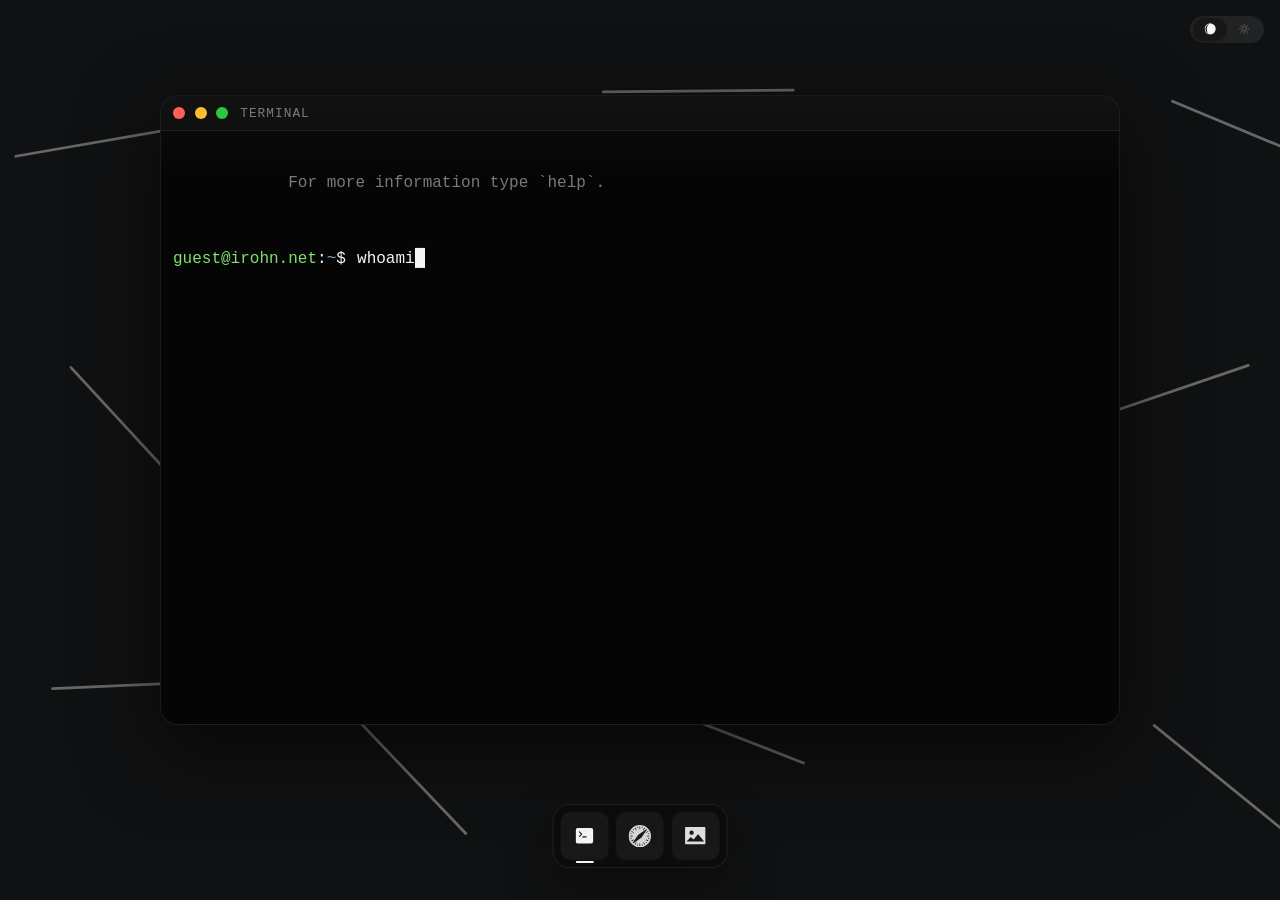
==== commit ef5a58d7: "add resume page" ====
--- a/index.html
+++ b/index.html
@@ -53,6 +53,22 @@
         </button>
 
         <button
+          id="resume-launcher"
+          class="desktop-app"
+          type="button"
+          aria-label="Open resume"
+          hidden
+        >
+          <span class="desktop-app__icon desktop-app__icon--resume" aria-hidden="true">
+            <svg xmlns="http://www.w3.org/2000/svg" viewBox="0 0 640 640" role="img" aria-hidden="true">
+              <path
+                d="M128 128C128 92.7 156.7 64 192 64L341.5 64C358.5 64 374.8 70.7 386.8 82.7L493.3 189.3C505.3 201.3 512 217.6 512 234.6L512 512C512 547.3 483.3 576 448 576L192 576C156.7 576 128 547.3 128 512L128 128zM336 122.5L336 216C336 229.3 346.7 240 360 240L453.5 240L336 122.5zM248 320C234.7 320 224 330.7 224 344C224 357.3 234.7 368 248 368L392 368C405.3 368 416 357.3 416 344C416 330.7 405.3 320 392 320L248 320zM248 416C234.7 416 224 426.7 224 440C224 453.3 234.7 464 248 464L392 464C405.3 464 416 453.3 416 440C416 426.7 405.3 416 392 416L248 416z"
+              />
+            </svg>
+          </span>
+        </button>
+
+        <button
           id="wallpaper-launcher"
           class="desktop-app"
           type="button"
--- a/assets/styles/main.css
+++ b/assets/styles/main.css
@@ -23,6 +23,7 @@
   --desktop-app-icon-background: rgba(255, 255, 255, 0.05);
   --desktop-app-terminal: #f5f5f5;
   --desktop-app-browser: #d6d6d6;
+  --desktop-app-resume: #e8e8e8;
   --desktop-app-wallpaper: #dfdfdf;
   --desktop-app-indicator-active: #f5f5f5;
   --desktop-app-indicator-inactive: rgba(255, 255, 255, 0.28);
@@ -71,6 +72,7 @@
   --desktop-app-icon-background: rgba(15, 23, 42, 0.05);
   --desktop-app-terminal: #18212f;
   --desktop-app-browser: #202938;
+  --desktop-app-resume: #202938;
   --desktop-app-wallpaper: #202938;
   --desktop-app-indicator-active: #18212f;
   --desktop-app-indicator-inactive: rgba(24, 33, 47, 0.28);
@@ -170,6 +172,10 @@
   cursor: pointer;
 }
 
+.desktop-app[hidden] {
+  display: none;
+}
+
 .desktop-app::after {
   content: "";
   position: absolute;
@@ -219,6 +225,16 @@
 .desktop-app__icon--browser svg {
   width: 1.4rem;
   height: 1.4rem;
+  fill: currentColor;
+}
+
+.desktop-app__icon--resume {
+  color: var(--desktop-app-resume);
+}
+
+.desktop-app__icon--resume svg {
+  width: 1.35rem;
+  height: 1.35rem;
   fill: currentColor;
 }
 
@@ -556,10 +572,12 @@
 }
 
 .terminal__cursor {
-  width: 0.62rem;
+  display: inline-block;
+  min-width: 0.62rem;
   height: 1.2em;
-  margin-left: 0.12rem;
+  margin-left: 0;
   background: var(--cursor-color);
+  color: var(--terminal-background);
   transform: translateY(0.12em);
   animation: blink 1.1s steps(1, end) infinite;
 }
@@ -780,129 +798,129 @@
 
 .wallpaper-preset__preview--lines {
   background:
-    linear-gradient(148deg, transparent 0 47%, var(--wallpaper-preview-accent-strong) 47% 50%, transparent 50% 100%)
-      -4% 10% / 20% 26%,
+    linear-gradient(146deg, transparent 0 47%, var(--wallpaper-preview-accent-strong) 47% 50%, transparent 50% 100%)
+      -3% 6% / 18% 26% no-repeat,
     linear-gradient(118deg, transparent 0 47%, var(--wallpaper-preview-accent-soft) 47% 50%, transparent 50% 100%)
-      22% 56% / 15% 20%,
-    linear-gradient(160deg, transparent 0 47%, var(--wallpaper-preview-accent-strong) 47% 50%, transparent 50% 100%)
-      43% 20% / 17% 18%,
-    linear-gradient(100deg, transparent 0 47%, var(--wallpaper-preview-accent-faint) 47% 50%, transparent 50% 100%)
-      67% 50% / 14% 24%,
-    linear-gradient(136deg, transparent 0 47%, var(--wallpaper-preview-accent-strong) 47% 50%, transparent 50% 100%)
-      86% 8% / 20% 28%,
+      20% 58% / 13% 20% no-repeat,
+    linear-gradient(158deg, transparent 0 47%, var(--wallpaper-preview-accent-strong) 47% 50%, transparent 50% 100%)
+      41% 18% / 16% 18% no-repeat,
+    linear-gradient(96deg, transparent 0 47%, var(--wallpaper-preview-accent-faint) 47% 50%, transparent 50% 100%)
+      66% 48% / 12% 24% no-repeat,
+    linear-gradient(132deg, transparent 0 47%, var(--wallpaper-preview-accent-strong) 47% 50%, transparent 50% 100%)
+      84% 4% / 17% 30% no-repeat,
     linear-gradient(180deg, #111315, #0b0c0d);
 }
 
 .wallpaper-preset__preview--bubbles {
   background:
-    radial-gradient(circle at 14% 72%, var(--wallpaper-preview-accent-soft) 0 11%, transparent 12%),
-    radial-gradient(circle at 28% 44%, var(--wallpaper-preview-accent-faint) 0 9%, transparent 10%),
-    radial-gradient(circle at 42% 66%, var(--wallpaper-preview-accent-strong) 0 12%, transparent 13%),
-    radial-gradient(circle at 56% 30%, var(--wallpaper-preview-accent-soft) 0 10%, transparent 11%),
-    radial-gradient(circle at 68% 58%, var(--wallpaper-preview-accent-strong) 0 9%, transparent 10%),
-    radial-gradient(circle at 82% 38%, var(--wallpaper-preview-accent-faint) 0 8%, transparent 9%),
-    radial-gradient(circle at 88% 74%, var(--wallpaper-preview-accent-soft) 0 10%, transparent 11%),
+    radial-gradient(circle at 12% 72%, var(--wallpaper-preview-accent-soft) 0 9%, transparent 10%),
+    radial-gradient(circle at 26% 38%, var(--wallpaper-preview-accent-faint) 0 7%, transparent 8%),
+    radial-gradient(circle at 40% 64%, var(--wallpaper-preview-accent-strong) 0 10%, transparent 11%),
+    radial-gradient(circle at 55% 24%, var(--wallpaper-preview-accent-soft) 0 8%, transparent 9%),
+    radial-gradient(circle at 68% 56%, var(--wallpaper-preview-accent-strong) 0 7%, transparent 8%),
+    radial-gradient(circle at 82% 34%, var(--wallpaper-preview-accent-faint) 0 6%, transparent 7%),
+    radial-gradient(circle at 90% 72%, var(--wallpaper-preview-accent-soft) 0 8%, transparent 9%),
     linear-gradient(180deg, #111315, #0b0c0d);
 }
 
 .wallpaper-preset__preview--rain {
   background:
     linear-gradient(108deg, transparent 0 46%, var(--wallpaper-preview-accent-soft) 46% 48%, transparent 48% 100%)
-      2% -8% / 7% 34%,
+      2% -8% / 7% 34% no-repeat,
     linear-gradient(104deg, transparent 0 46%, var(--wallpaper-preview-accent-strong) 46% 48%, transparent 48% 100%)
-      8% 18% / 8% 42%,
+      8% 18% / 8% 42% no-repeat,
     linear-gradient(111deg, transparent 0 46%, var(--wallpaper-preview-accent-faint) 46% 48%, transparent 48% 100%)
-      15% 2% / 6% 28%,
+      15% 2% / 6% 28% no-repeat,
     linear-gradient(102deg, transparent 0 46%, var(--wallpaper-preview-accent-soft) 46% 48%, transparent 48% 100%)
-      22% 26% / 7% 38%,
+      22% 26% / 7% 38% no-repeat,
     linear-gradient(107deg, transparent 0 46%, var(--wallpaper-preview-accent-strong) 46% 48%, transparent 48% 100%)
-      28% -6% / 9% 46%,
+      28% -6% / 9% 46% no-repeat,
     linear-gradient(109deg, transparent 0 46%, var(--wallpaper-preview-accent-faint) 46% 48%, transparent 48% 100%)
-      35% 16% / 6% 30%,
+      35% 16% / 6% 30% no-repeat,
     linear-gradient(103deg, transparent 0 46%, var(--wallpaper-preview-accent-soft) 46% 48%, transparent 48% 100%)
-      42% 4% / 8% 36%,
+      42% 4% / 8% 36% no-repeat,
     linear-gradient(110deg, transparent 0 46%, var(--wallpaper-preview-accent-strong) 46% 48%, transparent 48% 100%)
-      48% 24% / 7% 40%,
+      48% 24% / 7% 40% no-repeat,
     linear-gradient(105deg, transparent 0 46%, var(--wallpaper-preview-accent-faint) 46% 48%, transparent 48% 100%)
-      54% -10% / 6% 26%,
+      54% -10% / 6% 26% no-repeat,
     linear-gradient(108deg, transparent 0 46%, var(--wallpaper-preview-accent-soft) 46% 48%, transparent 48% 100%)
-      60% 12% / 8% 44%,
+      60% 12% / 8% 44% no-repeat,
     linear-gradient(101deg, transparent 0 46%, var(--wallpaper-preview-accent-strong) 46% 48%, transparent 48% 100%)
-      66% 30% / 7% 34%,
+      66% 30% / 7% 34% no-repeat,
     linear-gradient(112deg, transparent 0 46%, var(--wallpaper-preview-accent-faint) 46% 48%, transparent 48% 100%)
-      72% 0% / 6% 24%,
+      72% 0% / 6% 24% no-repeat,
     linear-gradient(104deg, transparent 0 46%, var(--wallpaper-preview-accent-soft) 46% 48%, transparent 48% 100%)
-      78% 20% / 8% 42%,
+      78% 20% / 8% 42% no-repeat,
     linear-gradient(109deg, transparent 0 46%, var(--wallpaper-preview-accent-strong) 46% 48%, transparent 48% 100%)
-      84% -4% / 7% 36%,
+      84% -4% / 7% 36% no-repeat,
     linear-gradient(106deg, transparent 0 46%, var(--wallpaper-preview-accent-faint) 46% 48%, transparent 48% 100%)
-      90% 14% / 6% 28%,
+      90% 14% / 6% 28% no-repeat,
     linear-gradient(103deg, transparent 0 46%, var(--wallpaper-preview-accent-soft) 46% 48%, transparent 48% 100%)
-      95% 32% / 6% 24%,
+      95% 32% / 6% 24% no-repeat,
     linear-gradient(180deg, #111315, #0b0c0d);
 }
 
 :root[data-theme="light"] .wallpaper-preset__preview--lines {
   background:
-    linear-gradient(148deg, transparent 0 47%, var(--wallpaper-preview-accent-strong) 47% 50%, transparent 50% 100%)
-      -4% 10% / 20% 26%,
+    linear-gradient(146deg, transparent 0 47%, var(--wallpaper-preview-accent-strong) 47% 50%, transparent 50% 100%)
+      -3% 6% / 18% 26% no-repeat,
     linear-gradient(118deg, transparent 0 47%, var(--wallpaper-preview-accent-soft) 47% 50%, transparent 50% 100%)
-      22% 56% / 15% 20%,
-    linear-gradient(160deg, transparent 0 47%, var(--wallpaper-preview-accent-strong) 47% 50%, transparent 50% 100%)
-      43% 20% / 17% 18%,
-    linear-gradient(100deg, transparent 0 47%, var(--wallpaper-preview-accent-faint) 47% 50%, transparent 50% 100%)
-      67% 50% / 14% 24%,
-    linear-gradient(136deg, transparent 0 47%, var(--wallpaper-preview-accent-strong) 47% 50%, transparent 50% 100%)
-      86% 8% / 20% 28%,
+      20% 58% / 13% 20% no-repeat,
+    linear-gradient(158deg, transparent 0 47%, var(--wallpaper-preview-accent-strong) 47% 50%, transparent 50% 100%)
+      41% 18% / 16% 18% no-repeat,
+    linear-gradient(96deg, transparent 0 47%, var(--wallpaper-preview-accent-faint) 47% 50%, transparent 50% 100%)
+      66% 48% / 12% 24% no-repeat,
+    linear-gradient(132deg, transparent 0 47%, var(--wallpaper-preview-accent-strong) 47% 50%, transparent 50% 100%)
+      84% 4% / 17% 30% no-repeat,
     linear-gradient(180deg, #f3f5f8, #e8edf3);
 }
 
 :root[data-theme="light"] .wallpaper-preset__preview--bubbles {
   background:
-    radial-gradient(circle at 14% 72%, var(--wallpaper-preview-accent-soft) 0 11%, transparent 12%),
-    radial-gradient(circle at 28% 44%, var(--wallpaper-preview-accent-faint) 0 9%, transparent 10%),
-    radial-gradient(circle at 42% 66%, var(--wallpaper-preview-accent-strong) 0 12%, transparent 13%),
-    radial-gradient(circle at 56% 30%, var(--wallpaper-preview-accent-soft) 0 10%, transparent 11%),
-    radial-gradient(circle at 68% 58%, var(--wallpaper-preview-accent-strong) 0 9%, transparent 10%),
-    radial-gradient(circle at 82% 38%, var(--wallpaper-preview-accent-faint) 0 8%, transparent 9%),
-    radial-gradient(circle at 88% 74%, var(--wallpaper-preview-accent-soft) 0 10%, transparent 11%),
+    radial-gradient(circle at 12% 72%, var(--wallpaper-preview-accent-soft) 0 9%, transparent 10%),
+    radial-gradient(circle at 26% 38%, var(--wallpaper-preview-accent-faint) 0 7%, transparent 8%),
+    radial-gradient(circle at 40% 64%, var(--wallpaper-preview-accent-strong) 0 10%, transparent 11%),
+    radial-gradient(circle at 55% 24%, var(--wallpaper-preview-accent-soft) 0 8%, transparent 9%),
+    radial-gradient(circle at 68% 56%, var(--wallpaper-preview-accent-strong) 0 7%, transparent 8%),
+    radial-gradient(circle at 82% 34%, var(--wallpaper-preview-accent-faint) 0 6%, transparent 7%),
+    radial-gradient(circle at 90% 72%, var(--wallpaper-preview-accent-soft) 0 8%, transparent 9%),
     linear-gradient(180deg, #f3f5f8, #e8edf3);
 }
 
 :root[data-theme="light"] .wallpaper-preset__preview--rain {
   background:
     linear-gradient(108deg, transparent 0 46%, var(--wallpaper-preview-accent-soft) 46% 48%, transparent 48% 100%)
-      2% -8% / 7% 34%,
+      2% -8% / 7% 34% no-repeat,
     linear-gradient(104deg, transparent 0 46%, var(--wallpaper-preview-accent-strong) 46% 48%, transparent 48% 100%)
-      8% 18% / 8% 42%,
+      8% 18% / 8% 42% no-repeat,
     linear-gradient(111deg, transparent 0 46%, var(--wallpaper-preview-accent-faint) 46% 48%, transparent 48% 100%)
-      15% 2% / 6% 28%,
+      15% 2% / 6% 28% no-repeat,
     linear-gradient(102deg, transparent 0 46%, var(--wallpaper-preview-accent-soft) 46% 48%, transparent 48% 100%)
-      22% 26% / 7% 38%,
+      22% 26% / 7% 38% no-repeat,
     linear-gradient(107deg, transparent 0 46%, var(--wallpaper-preview-accent-strong) 46% 48%, transparent 48% 100%)
-      28% -6% / 9% 46%,
+      28% -6% / 9% 46% no-repeat,
     linear-gradient(109deg, transparent 0 46%, var(--wallpaper-preview-accent-faint) 46% 48%, transparent 48% 100%)
-      35% 16% / 6% 30%,
+      35% 16% / 6% 30% no-repeat,
     linear-gradient(103deg, transparent 0 46%, var(--wallpaper-preview-accent-soft) 46% 48%, transparent 48% 100%)
-      42% 4% / 8% 36%,
+      42% 4% / 8% 36% no-repeat,
     linear-gradient(110deg, transparent 0 46%, var(--wallpaper-preview-accent-strong) 46% 48%, transparent 48% 100%)
-      48% 24% / 7% 40%,
+      48% 24% / 7% 40% no-repeat,
     linear-gradient(105deg, transparent 0 46%, var(--wallpaper-preview-accent-faint) 46% 48%, transparent 48% 100%)
-      54% -10% / 6% 26%,
+      54% -10% / 6% 26% no-repeat,
     linear-gradient(108deg, transparent 0 46%, var(--wallpaper-preview-accent-soft) 46% 48%, transparent 48% 100%)
-      60% 12% / 8% 44%,
+      60% 12% / 8% 44% no-repeat,
     linear-gradient(101deg, transparent 0 46%, var(--wallpaper-preview-accent-strong) 46% 48%, transparent 48% 100%)
-      66% 30% / 7% 34%,
+      66% 30% / 7% 34% no-repeat,
     linear-gradient(112deg, transparent 0 46%, var(--wallpaper-preview-accent-faint) 46% 48%, transparent 48% 100%)
-      72% 0% / 6% 24%,
+      72% 0% / 6% 24% no-repeat,
     linear-gradient(104deg, transparent 0 46%, var(--wallpaper-preview-accent-soft) 46% 48%, transparent 48% 100%)
-      78% 20% / 8% 42%,
+      78% 20% / 8% 42% no-repeat,
     linear-gradient(109deg, transparent 0 46%, var(--wallpaper-preview-accent-strong) 46% 48%, transparent 48% 100%)
-      84% -4% / 7% 36%,
+      84% -4% / 7% 36% no-repeat,
     linear-gradient(106deg, transparent 0 46%, var(--wallpaper-preview-accent-faint) 46% 48%, transparent 48% 100%)
-      90% 14% / 6% 28%,
+      90% 14% / 6% 28% no-repeat,
     linear-gradient(103deg, transparent 0 46%, var(--wallpaper-preview-accent-soft) 46% 48%, transparent 48% 100%)
-      95% 32% / 6% 24%,
+      95% 32% / 6% 24% no-repeat,
     linear-gradient(180deg, #f3f5f8, #e8edf3);
 }
 
@@ -943,6 +961,10 @@
 
 .accent-preset[data-accent="white"] {
   color: #f5f5f5;
+}
+
+:root[data-theme="light"] .accent-preset[data-accent="white"] {
+  color: #202938;
 }
 
 .accent-preset[data-accent="red"] {
